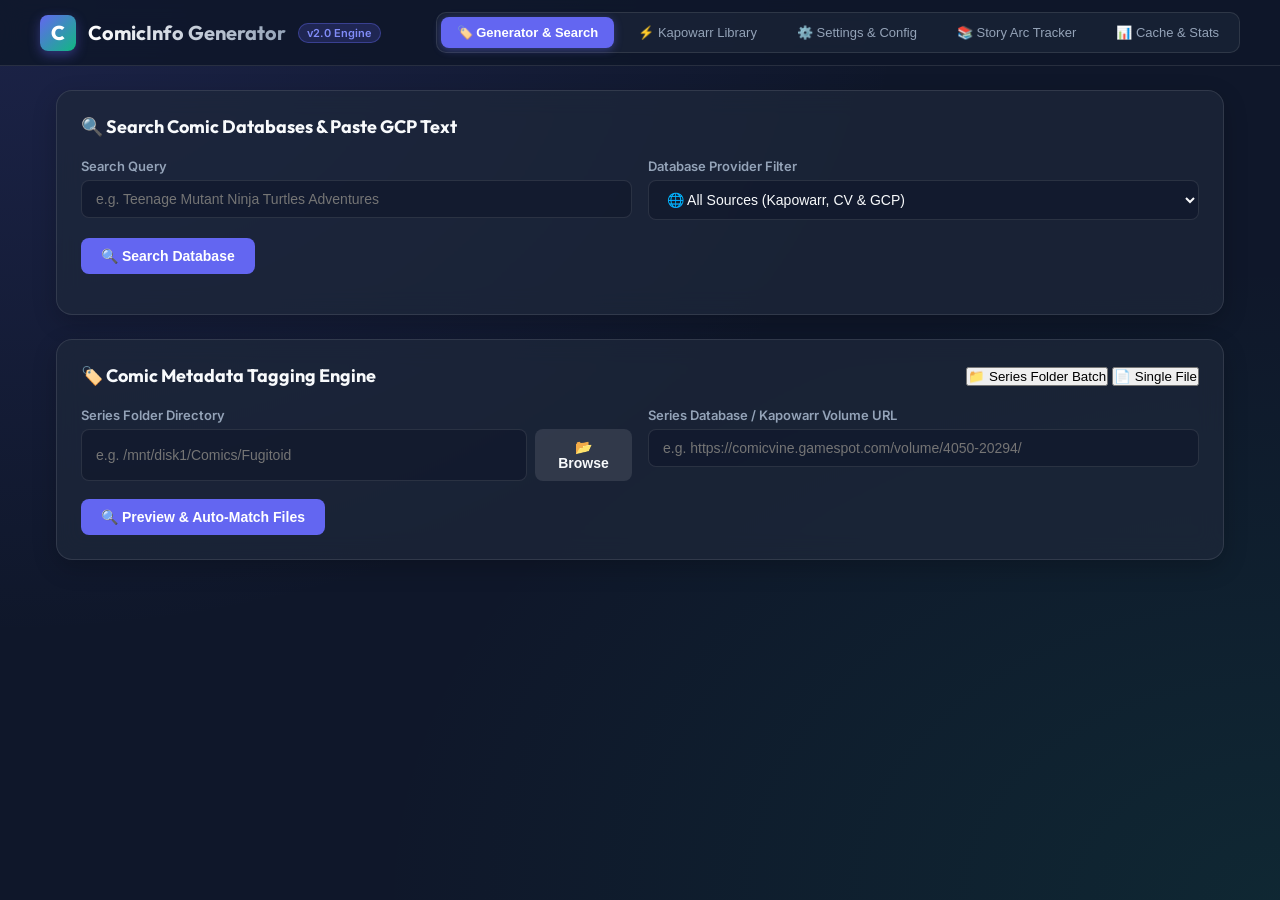
==== static/index.html @ ab5ee611 "Combine Series Folder Batch Tagging and Single File Tagging into a single unified card with sub-tab " ====
<!DOCTYPE html>
<html lang="en">
<head>
  <meta charset="UTF-8">
  <meta name="viewport" content="width=device-width, initial-scale=1.0">
  <title>ComicInfo Generator v2.0 - Automated Metadata Engine</title>
  <link rel="preconnect" href="https://fonts.googleapis.com">
  <link rel="preconnect" href="https://fonts.gstatic.com" crossorigin>
  <link href="https://fonts.googleapis.com/css2?family=Inter:wght@300;400;500;600;700&family=Outfit:wght@400;600;700;800&display=swap" rel="stylesheet">
  <style>
    :root {
      --bg-dark: #0f172a;
      --bg-card: rgba(30, 41, 59, 0.7);
      --bg-card-hover: rgba(51, 65, 85, 0.8);
      --border-card: rgba(255, 255, 255, 0.1);
      --primary: #6366f1;
      --primary-hover: #4f46e5;
      --accent: #10b981;
      --accent-gcp: #f59e0b;
      --text-main: #f8fafc;
      --text-muted: #94a3b8;
      --danger: #ef4444;
    }

    * { box-sizing: border-box; margin: 0; padding: 0; }
    body {
      font-family: 'Inter', sans-serif;
      background-color: var(--bg-dark);
      background-image: 
        radial-gradient(at 0% 0%, rgba(99, 102, 241, 0.15) 0px, transparent 50%),
        radial-gradient(at 100% 100%, rgba(16, 185, 129, 0.1) 0px, transparent 50%);
      color: var(--text-main);
      min-height: 100vh;
      padding-bottom: 50px;
    }

    /* Navbar Header */
    header {
      background: rgba(15, 23, 42, 0.85);
      backdrop-filter: blur(12px);
      border-bottom: 1px solid var(--border-card);
      position: sticky;
      top: 0;
      z-index: 100;
      padding: 12px 24px;
    }

    .nav-container {
      max-width: 1200px;
      margin: 0 auto;
      display: flex;
      align-items: center;
      justify-content: space-between;
    }

    .brand {
      display: flex;
      align-items: center;
      gap: 12px;
    }
    .brand-logo {
      width: 36px;
      height: 36px;
      background: linear-gradient(135deg, var(--primary), var(--accent));
      border-radius: 8px;
      display: flex;
      align-items: center;
      justify-content: center;
      font-family: 'Outfit', sans-serif;
      font-weight: 800;
      font-size: 20px;
      color: #fff;
      box-shadow: 0 4px 12px rgba(99, 102, 241, 0.4);
    }
    .brand-title {
      font-family: 'Outfit', sans-serif;
      font-weight: 700;
      font-size: 20px;
      background: linear-gradient(90deg, #fff, #94a3b8);
      -webkit-background-clip: text;
      -webkit-text-fill-color: transparent;
    }
    .brand-badge {
      background: rgba(99, 102, 241, 0.2);
      border: 1px solid rgba(99, 102, 241, 0.4);
      color: #818cf8;
      font-size: 11px;
      padding: 2px 8px;
      border-radius: 12px;
      font-weight: 600;
    }

    /* Navigation Tabs */
    .nav-tabs {
      display: flex;
      gap: 8px;
      background: rgba(30, 41, 59, 0.6);
      padding: 4px;
      border-radius: 10px;
      border: 1px solid var(--border-card);
    }

    .tab-btn {
      background: transparent;
      border: none;
      color: var(--text-muted);
      padding: 8px 16px;
      border-radius: 8px;
      font-weight: 500;
      font-size: 13px;
      cursor: pointer;
      transition: all 0.2s ease;
      display: flex;
      align-items: center;
      gap: 6px;
    }

    .tab-btn:hover {
      color: var(--text-main);
      background: rgba(255, 255, 255, 0.05);
    }

    .tab-btn.active {
      background: var(--primary);
      color: #fff;
      font-weight: 600;
      box-shadow: 0 2px 8px rgba(99, 102, 241, 0.4);
    }

    /* App Container */
    .main-container {
      max-width: 1200px;
      margin: 24px auto;
      padding: 0 16px;
    }

    .tab-content {
      display: none;
    }
    .tab-content.active {
      display: block;
      animation: fadeIn 0.3s ease;
    }

    @keyframes fadeIn {
      from { opacity: 0; transform: translateY(6px); }
      to { opacity: 1; transform: translateY(0); }
    }

    /* Glassmorphic Cards */
    .card {
      background: var(--bg-card);
      backdrop-filter: blur(12px);
      border: 1px solid var(--border-card);
      border-radius: 16px;
      padding: 24px;
      margin-bottom: 24px;
      box-shadow: 0 8px 24px rgba(0, 0, 0, 0.2);
    }

    .card-header {
      display: flex;
      align-items: center;
      justify-content: space-between;
      margin-bottom: 20px;
    }
    .card-title {
      font-family: 'Outfit', sans-serif;
      font-size: 18px;
      font-weight: 700;
      color: var(--text-main);
      display: flex;
      align-items: center;
      gap: 8px;
    }

    /* Form Controls */
    .form-group {
      margin-bottom: 18px;
    }
    .form-label {
      display: block;
      font-size: 13px;
      font-weight: 600;
      color: var(--text-muted);
      margin-bottom: 6px;
    }
    .form-control {
      width: 100%;
      padding: 10px 14px;
      background: rgba(15, 23, 42, 0.6);
      border: 1px solid var(--border-card);
      border-radius: 8px;
      color: var(--text-main);
      font-size: 14px;
      outline: none;
      transition: border 0.2s;
    }
    .form-control:focus {
      border-color: var(--primary);
    }
    textarea.form-control {
      resize: vertical;
      min-height: 100px;
    }

    .form-row {
      display: grid;
      grid-template-columns: 1fr 1fr;
      gap: 16px;
    }

    .checkbox-label {
      display: flex;
      align-items: center;
      gap: 8px;
      cursor: pointer;
      font-size: 14px;
      color: var(--text-main);
    }

    /* Buttons */
    .btn {
      padding: 10px 20px;
      border-radius: 8px;
      font-weight: 600;
      font-size: 14px;
      cursor: pointer;
      border: none;
      transition: all 0.2s ease;
      display: inline-flex;
      align-items: center;
      justify-content: center;
      gap: 8px;
    }
    .btn-primary {
      background: var(--primary);
      color: #fff;
    }
    .btn-primary:hover {
      background: var(--primary-hover);
      box-shadow: 0 4px 12px rgba(99, 102, 241, 0.4);
    }
    .btn-success {
      background: var(--accent);
      color: #fff;
    }
    .btn-success:hover {
      background: #059669;
    }
    .btn-danger {
      background: var(--danger);
      color: #fff;
    }
    .btn-secondary {
      background: rgba(255, 255, 255, 0.1);
      color: var(--text-main);
    }
    .btn-secondary:hover {
      background: rgba(255, 255, 255, 0.15);
    }

    /* Badges */
    .badge {
      display: inline-flex;
      align-items: center;
      gap: 4px;
      padding: 4px 10px;
      border-radius: 12px;
      font-size: 12px;
      font-weight: 600;
    }
    .badge-online { background: rgba(16, 185, 129, 0.2); border: 1px solid rgba(16, 185, 129, 0.4); color: #34d399; }
    .badge-offline { background: rgba(239, 68, 68, 0.2); border: 1px solid rgba(239, 68, 68, 0.4); color: #f87171; }
    .badge-cv { background: rgba(99, 102, 241, 0.2); border: 1px solid rgba(99, 102, 241, 0.4); color: #818cf8; }
    .badge-gcp { background: rgba(245, 158, 11, 0.2); border: 1px solid rgba(245, 158, 11, 0.4); color: #fbbf24; }
    .badge-kapowarr { background: rgba(168, 85, 247, 0.2); border: 1px solid rgba(168, 85, 247, 0.4); color: #c084fc; }


    /* Stat Cards Grid */
    .stats-grid {
      display: grid;
      grid-template-columns: repeat(auto-fit, minmax(220px, 1fr));
      gap: 16px;
      margin-bottom: 24px;
    }
    .stat-card {
      background: rgba(30, 41, 59, 0.6);
      border: 1px solid var(--border-card);
      border-radius: 12px;
      padding: 16px 20px;
    }
    .stat-val {
      font-family: 'Outfit', sans-serif;
      font-size: 28px;
      font-weight: 800;
      color: var(--primary);
      margin-top: 4px;
    }
    .stat-label {
      font-size: 12px;
      color: var(--text-muted);
      font-weight: 600;
      text-transform: uppercase;
    }

    /* Logs Container */
    .log-box {
      background: #090d16;
      border: 1px solid var(--border-card);
      border-radius: 10px;
      padding: 14px;
      font-family: monospace;
      font-size: 13px;
      color: #34d399;
      height: 200px;
      overflow-y: auto;
      margin-top: 12px;
    }

    /* Search Results Grid */
    .search-results-grid {
      display: grid;
      grid-template-columns: repeat(auto-fill, minmax(280px, 1fr));
      gap: 16px;
      margin-top: 16px;
    }
    .search-item {
      background: rgba(15, 23, 42, 0.7);
      border: 1px solid var(--border-card);
      border-radius: 12px;
      padding: 14px;
      cursor: pointer;
      transition: all 0.2s;
    }
    .search-item:hover {
      border-color: var(--primary);
      transform: translateY(-2px);
    }

    /* Dropzone */
    .dropzone {
      border: 2px dashed rgba(99, 102, 241, 0.4);
      border-radius: 12px;
      padding: 30px;
      text-align: center;
      background: rgba(99, 102, 241, 0.05);
      cursor: pointer;
      transition: background 0.2s;
    }
    .dropzone:hover {
      background: rgba(99, 102, 241, 0.1);
    }

    /* Modals & Centering */
    .modal-overlay {
      position: fixed;
      top: 0; left: 0; right: 0; bottom: 0;
      background: rgba(15, 23, 42, 0.85);
      backdrop-filter: blur(12px);
      z-index: 2000;
      display: flex;
      justify-content: center;
      align-items: center;
      padding: 24px;
      overflow-y: auto;
    }
    .modal-card {
      background: var(--bg-card);
      backdrop-filter: blur(16px);
      border: 1px solid var(--border-card);
      border-radius: 16px;
      padding: 24px;
      box-shadow: 0 20px 60px rgba(0, 0, 0, 0.7);
      margin: auto;
      max-height: 88vh;
      overflow-y: auto;
    }
  </style>
</head>
<body>

  <!-- Top Header Navigation -->
  <header>
    <div class="nav-container">
      <div class="brand">
        <div class="brand-logo">C</div>
        <div class="brand-title">ComicInfo Generator</div>
        <div class="brand-badge">v2.0 Engine</div>
      </div>

      <nav class="nav-tabs">
        <button class="tab-btn active" data-tab="generator" onclick="switchTab('generator')">🏷️ Generator & Search</button>
        <button class="tab-btn" data-tab="kapowarr" onclick="switchTab('kapowarr')">⚡ Kapowarr Library</button>
        <button class="tab-btn" data-tab="settings" onclick="switchTab('settings')">⚙️ Settings & Config</button>
        <button class="tab-btn" data-tab="storyarc" onclick="switchTab('storyarc')">📚 Story Arc Tracker</button>
        <button class="tab-btn" data-tab="stats" onclick="switchTab('stats')">📊 Cache & Stats</button>
      </nav>
    </div>
  </header>

  <main class="main-container">

    <!-- TAB 1: GENERATOR & SEARCH -->
    <div id="tab-generator" class="tab-content active">
      <div class="card">
        <div class="card-header">
          <div class="card-title">🔍 Search Comic Databases & Paste GCP Text</div>
        </div>
        <div class="form-row">
          <div class="form-group" style="flex: 2;">
            <label class="form-label">Search Query</label>
            <input type="text" id="search-query-input" class="form-control" placeholder="e.g. Teenage Mutant Ninja Turtles Adventures">
          </div>
          <div class="form-group">
            <label class="form-label">Database Provider Filter</label>
            <select id="search-type-select" class="form-control">
              <option value="all">🌐 All Sources (Kapowarr, CV & GCP)</option>
              <option value="kapowarr">⚡ Kapowarr Library</option>
              <option value="scrapers">🔍 Web Scrapers (CV & GCP)</option>
              <option value="cv_volume">Comic Vine Series (CV)</option>
              <option value="cv_issue">Comic Vine Issue (CV)</option>
              <option value="gcp_volume">Grand Comics Series (GCP)</option>
              <option value="gcp_issue">Grand Comics Issue (GCP)</option>
            </select>
          </div>
        </div>
        <button class="btn btn-primary" onclick="performSearch()">🔍 Search Database</button>

        <div id="search-results-area" class="search-results-grid"></div>
      </div>

      <!-- Unified Card: Comic Metadata Tagging Engine -->
      <div id="tagging-engine-card" class="card">
        <div class="card-header" style="flex-wrap: wrap; gap: 12px;">
          <div class="card-title">🏷️ Comic Metadata Tagging Engine</div>
          <div class="sub-tab-toggle">
            <button id="btn-subtab-batch" class="sub-tab-btn active" onclick="switchTaggingMode('batch')">📁 Series Folder Batch</button>
            <button id="btn-subtab-single" class="sub-tab-btn" onclick="switchTaggingMode('single')">📄 Single File</button>
          </div>
        </div>

        <!-- Mode 1: Batch Series Folder Tagging -->
        <div id="mode-batch" class="tagging-mode-content">
          <div class="form-row">
            <div class="form-group" style="flex: 2;">
              <label class="form-label">Series Folder Directory</label>
              <div style="display: flex; gap: 8px;">
                <input type="text" id="batch-folder-path-input" class="form-control" placeholder="e.g. /mnt/disk1/Comics/Fugitoid">
                <button class="btn btn-secondary" onclick="browseBatchFolder()">📂 Browse</button>
              </div>
            </div>
            <div class="form-group" style="flex: 2;">
              <label class="form-label">Series Database / Kapowarr Volume URL</label>
              <input type="text" id="batch-volume-url-input" class="form-control" placeholder="e.g. https://comicvine.gamespot.com/volume/4050-20294/">
            </div>
          </div>

          <div style="display: flex; gap: 12px;">
            <button class="btn btn-primary" onclick="previewBatchFolder()">🔍 Preview & Auto-Match Files</button>
            <button class="btn btn-success" id="btn-run-batch-embed" onclick="runBatchEmbed()" style="display: none;">⚡ Embed ComicInfo.xml to All Files</button>
          </div>

          <div id="batch-results-area" style="margin-top: 18px; display: none;"></div>
        </div>

        <!-- Mode 2: Single File Tagging -->
        <div id="mode-single" class="tagging-mode-content" style="display: none;">
          <div class="form-group">
            <label class="form-label">Select Comic File (.cbz or .cbr)</label>
            <div class="dropzone" id="file-dropzone" onclick="triggerFilePicker()">
              📁 Click to Select File or Drag & Drop .cbz / .cbr here
              <div id="selected-file-label" style="margin-top: 8px; font-weight: 600; color: var(--primary);"></div>
            </div>
          </div>

          <div class="form-group">
            <label class="form-label">Comic Database URL or Copied GCP Page Text</label>
            <textarea id="url-text-input" class="form-control" placeholder="Paste ComicVine URL, GCP URL (https://www.comics.org/issue/720274/), or copied GCP issue page text..."></textarea>
          </div>

          <div style="display: flex; gap: 12px;">
            <button class="btn btn-secondary" onclick="previewMetadata()">👁️ Preview Metadata</button>
            <button class="btn btn-success" onclick="embedMetadata()">⚡ Embed to Comic File</button>
          </div>
        </div>
      </div>

      <!-- Preview Output Card -->
      <div id="preview-card" class="card" style="display: none;">
        <div class="card-header">
          <div class="card-title">✨ Extracted Metadata Preview</div>
          <div id="preview-provider-badge"></div>
        </div>
        <div id="preview-body"></div>
      </div>
    </div>

    <!-- TAB: KAPOWARR LIBRARY STATUS -->
    <div id="tab-kapowarr" class="tab-content">
      <div class="card">
        <div class="card-header" style="flex-wrap: wrap; gap: 12px;">
          <div class="card-title">⚡ Kapowarr Library Status & ComicInfo.xml Inspector</div>
          <div style="display: flex; gap: 10px; align-items: center; flex-wrap: wrap;">
            <select id="kapowarr-filter-select" class="form-control" style="width: auto; padding: 6px 12px; font-size: 13px;" onchange="filterKapowarrLibrary()">
              <option value="all">📁 All Series</option>
              <option value="missing">⚠️ Missing Tags</option>
              <option value="tagged">✅ 100% Tagged</option>
              <option value="mixed">🔀 Mixed (Partial)</option>
            </select>
            <select id="kapowarr-sort-select" class="form-control" style="width: auto; padding: 6px 12px; font-size: 13px;" onchange="filterKapowarrLibrary()">
              <option value="id">Sort: ID</option>
              <option value="name">Sort: Title (A-Z)</option>
              <option value="missing_desc">Sort: Most Missing Tags</option>
            </select>
            <div id="kapowarr-server-badge" class="badge badge-offline">Kapowarr Offline</div>
            <button class="btn btn-secondary" onclick="loadKapowarrLibrary()">🔄 Refresh Library</button>
          </div>
        </div>

        <div style="margin-bottom: 18px; font-size: 14px; color: var(--text-muted);">
          Scans all monitored comic series on your Kapowarr server and verifies whether valid <code style="color: var(--primary);">ComicInfo.xml</code> files exist inside comic archives on disk.
        </div>

        <div id="kapowarr-library-area">
          <div style="color: var(--text-muted); font-size: 14px;">Loading Kapowarr library series...</div>
        </div>
      </div>
    </div>

    <!-- TAB 2: SETTINGS & CONFIG -->
    <div id="tab-settings" class="tab-content">
      <div class="card">
        <div class="card-header">
          <div class="card-title">⚙️ Global Application Configuration (~/.comicinfo/config.yaml)</div>
          <button class="btn btn-secondary" onclick="testProviderConnections()">🔌 Test Connections</button>
        </div>

        <div id="connection-status-bar" style="margin-bottom: 20px; display: flex; gap: 12px;"></div>

        <form id="config-form" onsubmit="saveConfiguration(event)">
          <h3 style="font-size: 15px; color: var(--primary); margin-bottom: 12px;">Kapowarr Preferred Provider</h3>
          <div class="form-row">
            <div class="form-group">
              <label class="form-label">Kapowarr Server URL</label>
              <input type="text" id="cfg-kapowarr-url" class="form-control" placeholder="http://192.168.12.156:5656">
            </div>
            <div class="form-group">
              <label class="form-label">Kapowarr API Key</label>
              <input type="password" id="cfg-kapowarr-key" class="form-control" placeholder="e2e903b3774c1878...">
            </div>
          </div>

          <h3 style="font-size: 15px; color: var(--primary); margin-top: 12px; margin-bottom: 12px;">ComicVine Fallback Provider</h3>
          <div class="form-group">
            <label class="form-label">ComicVine API Key</label>
            <input type="password" id="cfg-comicvine-key" class="form-control" placeholder="API Key for direct API searches">
          </div>

          <h3 style="font-size: 15px; color: var(--primary); margin-top: 12px; margin-bottom: 12px;">Automation & Output Options</h3>
          <div class="form-group" style="max-width: 300px;">
            <label class="form-label">Parallel Worker Threads</label>
            <input type="number" id="cfg-workers" class="form-control" min="1" max="16" value="4">
          </div>

          <div class="form-group">
            <label class="checkbox-label">
              <input type="checkbox" id="cfg-prefer-kapowarr"> Prefer Kapowarr library entries over local folder scanner (Default OFF)
            </label>
          </div>
          <div class="form-group">
            <label class="checkbox-label">
              <input type="checkbox" id="cfg-overwrite"> Overwrite existing valid ComicInfo.xml files in archives
            </label>
          </div>
          <div class="form-group">
            <label class="checkbox-label">
              <input type="checkbox" id="cfg-delete-cbr" checked> Automatically delete original .cbr after converting to .cbz
            </label>
          </div>

          <button type="submit" class="btn btn-primary" style="margin-top: 12px;">💾 Save Configuration</button>
        </form>
      </div>
    </div>

    <!-- TAB 4: CACHE & STATS -->
    <div id="tab-stats" class="tab-content">
      <div class="card">
        <div class="card-header">
          <div class="card-title">📊 SQLite Database & Cache Statistics</div>
          <button class="btn btn-secondary" onclick="loadCacheStats()">🔄 Refresh Stats</button>
        </div>

        <div class="stats-grid">
          <div class="stat-card">
            <div class="stat-label">Processed Files Tracked</div>
            <div class="stat-val" id="stat-files-tracked">0</div>
          </div>
          <div class="stat-card">
            <div class="stat-label">Issues Cached</div>
            <div class="stat-val" id="stat-issues-cached">0</div>
          </div>
          <div class="stat-card">
            <div class="stat-label">Series Cached</div>
            <div class="stat-val" id="stat-series-cached">0</div>
          </div>
          <div class="stat-card">
            <div class="stat-label">Searches Cached</div>
            <div class="stat-val" id="stat-searches-cached">0</div>
          </div>
        </div>

        <div class="form-group">
          <label class="form-label">Database File Location</label>
          <div id="stat-db-path" style="font-family: monospace; font-size: 13px; color: var(--accent);">~/.comicinfo/cache.db</div>
        </div>

        <button class="btn btn-danger" onclick="clearCacheDatabase()">🗑️ Clear SQLite Cache</button>
      </div>
    </div>

    <!-- TAB 6: STORY ARC TRACKER -->
    <div id="tab-storyarc" class="tab-content">
      <div class="card">
        <div class="card-header">
          <div class="card-title">📚 ComicVine Story Arc Reading Order & Kapowarr Tracker</div>
        </div>

        <div class="form-row">
          <div class="form-group" style="flex: 2;">
            <label class="form-label">Search ComicVine Story Arcs</label>
            <div style="display: flex; gap: 8px;">
              <input type="text" id="arc-search-query" class="form-control" placeholder="e.g. Marvel Zombies, Civil War, Infinity Gauntlet, Secret Wars" onkeydown="if(event.key==='Enter') searchStoryArcs()">
              <button type="button" class="btn btn-primary" onclick="searchStoryArcs()">🔍 Search Arcs</button>
            </div>
          </div>
          <div class="form-group" style="flex: 2;">
            <label class="form-label">Or Paste Direct ComicVine Story Arc URL</label>
            <div style="display: flex; gap: 8px;">
              <input type="text" id="arc-url-input" class="form-control" placeholder="https://comicvine.gamespot.com/civil-war/4045-40615/">
              <button type="button" class="btn btn-secondary" onclick="loadStoryArcFromUrlInput()">📖 Load Arc</button>
            </div>
          </div>
        </div>

        <div style="margin-top: 14px; padding: 14px; background: rgba(30, 41, 59, 0.6); border: 1px solid var(--border-card); border-radius: 12px;">
          <div style="display: flex; justify-content: space-between; align-items: center; flex-wrap: wrap; gap: 12px;">
            <div>
              <div style="font-weight: 700; font-size: 14px; color: var(--accent);">🔥 Preserved Crossover Reading Order Presets</div>
              <div style="font-size: 12px; color: var(--text-muted); margin-top: 2px;">Includes all tie-ins & crossover series (Ultimate Fantastic Four, Black Panther, Marvel Apes, Dead Days, etc.)</div>
            </div>
            <div style="display: flex; gap: 8px;">
              <button type="button" class="btn btn-primary" style="background: linear-gradient(135deg, #ec4899, #8b5cf6);" onclick="loadPresetStoryArc('marvel_zombies')">
                🧟 Load Marvel Zombies Full Saga (71 Issues)
              </button>
              <button type="button" class="btn btn-secondary" onclick="toggleCustomListDrawer()">
                📝 Custom Crossover List
              </button>
            </div>
          </div>

          <div id="custom-list-drawer" style="display: none; margin-top: 12px;">
            <div id="modify-mode-banner" style="display: none; background: linear-gradient(135deg, rgba(16,185,129,0.15), rgba(5,150,105,0.1)); border: 1px solid #10b981; border-radius: 8px; padding: 10px 14px; margin-bottom: 12px; font-size: 13px; color: #34d399;">
              ✏️ <strong>Modify Mode</strong> — This is the reading order from the loaded arc. Edit freely: reorder lines, remove collected/duplicate issues, add tie-ins. One entry per line.
            </div>
            <div style="display: flex; gap: 12px; align-items: flex-end; margin-bottom: 10px; flex-wrap: wrap;">
              <div style="flex: 1; min-width: 200px;">
                <label class="form-label" style="margin-bottom: 4px;">Arc / Saga Name</label>
                <input type="text" id="custom-arc-name-input" class="form-control" style="height: 38px;" placeholder="e.g. Marvel Zombies Full Saga, Civil War Reading Order..." value="">
              </div>
              <div style="flex-shrink: 0;">
                <button type="button" class="btn btn-secondary" style="height: 38px; font-size: 13px;" onclick="clearCustomListDrawer()">
                  🗑️ Clear
                </button>
              </div>
            </div>
            <label class="form-label">Reading Order List (Auto-expands ranges like <em>Ultimate Fantastic Four #21-23</em>, <em>Black Panther #28-30</em>). One series + issue per line.</label>
            <textarea id="custom-list-textarea" class="form-control" rows="10" placeholder="Marvel Zombies: Dead Days #1&#10;Marvel Zombies vs. Army of Darkness #1-5&#10;Marvel Zombies: Evil Evolution #1&#10;Marvel Apes #1-4&#10;Ultimate Fantastic Four #21-23&#10;Marvel Zombies #1-5&#10;Ultimate Fantastic Four #30-32&#10;Black Panther #28-30&#10;Marvel Zombies 2 #1-5&#10;Marvel Zombies Return #1-5&#10;Marvel Zombies 3 #1-4&#10;Marvel Zombies 4 #1-4&#10;Deadpool: Merc with a Mouth #1-13&#10;Marvel Zombies 5 #1-5&#10;Marvel Zombies Supreme #1-5&#10;Marvel Zombies Destroy #1-5"></textarea>
            <div style="margin-top: 8px; display: flex; justify-content: flex-end; gap: 8px;">
              <button type="button" class="btn btn-secondary" onclick="toggleCustomListDrawer()" style="font-size: 13px;">
                ✖ Close
              </button>
              <button type="button" class="btn btn-primary" onclick="parseAndLoadCustomCrossoverList()">
                ⚡ Expand &amp; Track Reading Order
              </button>
            </div>
          </div>
        </div>

        <div id="story-arc-search-results" style="margin-top: 16px; display: none;"></div>
      </div>

      <!-- STORY ARC READING ORDER DETAIL CARD -->
      <div id="story-arc-detail-card" class="card" style="margin-top: 20px; display: none;">
        <div id="story-arc-header-banner"></div>
        <div id="story-arc-issues-table-area" style="margin-top: 16px;"></div>
      </div>
    </div>

  </main>

  <script>
    let selectedFilePath = "";

    function switchTab(tabId) {
      document.querySelectorAll('.tab-content').forEach(c => c.classList.remove('active'));
      document.querySelectorAll('.tab-btn').forEach(b => b.classList.remove('active'));

      const targetContent = document.getElementById('tab-' + tabId);
      if (targetContent) {
        targetContent.classList.add('active');
      }

      const targetBtn = document.querySelector(`.tab-btn[data-tab="${tabId}"]`);
      if (targetBtn) {
        targetBtn.classList.add('active');
      }

      try {
        if (tabId === 'settings') loadConfiguration();
        else if (tabId === 'stats') loadCacheStats();
        else if (tabId === 'kapowarr') loadKapowarrLibrary();
      } catch (e) {
        console.error("Tab handler error:", e);
      }
    }

    // --- Kapowarr Library Status & Filtering ---
    let kapowarrLibraryItems = [];

    async function loadKapowarrLibrary() {
      const area = document.getElementById('kapowarr-library-area');
      const serverBadge = document.getElementById('kapowarr-server-badge');
      area.innerHTML = "<div style='color: var(--text-muted); font-size: 14px;'>Connecting to Kapowarr server and scanning library folders...</div>";

      try {
        const res = await fetch('/api/kapowarr/library');
        const data = await res.json();

        if (data.online) {
          serverBadge.className = 'badge badge-online';
          serverBadge.innerText = 'Kapowarr Online';
        } else {
          serverBadge.className = 'badge badge-offline';
          serverBadge.innerText = 'Kapowarr Offline';
        }

        kapowarrLibraryItems = data.items || [];
        filterKapowarrLibrary();
      } catch (e) {
        area.innerHTML = `<div style="color: var(--danger);">Failed to load Kapowarr library: ${e}</div>`;
      }
    }

    function filterKapowarrLibrary() {
      const area = document.getElementById('kapowarr-library-area');
      const filterVal = document.getElementById('kapowarr-filter-select') ? document.getElementById('kapowarr-filter-select').value : 'all';
      const sortVal = document.getElementById('kapowarr-sort-select') ? document.getElementById('kapowarr-sort-select').value : 'id';
      const items = kapowarrLibraryItems || [];

      let filtered = items.filter(item => {
        if (filterVal === 'missing') return item.missing_count > 0;
        if (filterVal === 'tagged') return item.is_complete;
        if (filterVal === 'mixed') return item.tagged_count > 0 && item.missing_count > 0;
        return true; // 'all'
      });

      if (sortVal === 'name') {
        filtered.sort((a, b) => a.title.localeCompare(b.title));
      } else if (sortVal === 'missing_desc') {
        filtered.sort((a, b) => b.missing_count - a.missing_count);
      } else {
        filtered.sort((a, b) => parseInt(a.id || 0) - parseInt(b.id || 0));
      }

      if (filtered.length > 0) {
        area.innerHTML = `
          <div style="display: grid; grid-template-columns: repeat(auto-fill, minmax(340px, 1fr)); gap: 16px;">
            ${filtered.map(item => `
              <div class="stat-card" style="border-left: 4px solid ${item.is_complete ? 'var(--accent)' : (item.missing_count > 0 ? 'var(--danger)' : 'var(--accent-gcp)')};">
                <div style="display: flex; justify-content: space-between; align-items: flex-start; margin-bottom: 8px;">
                  <div>
                    <div style="font-weight: 700; font-size: 16px; color: #fff;">${item.title} ${item.year ? '(' + item.year + ')' : ''}</div>
                    <div style="font-size: 12px; color: var(--text-muted); margin-top: 2px;">Kapowarr Vol ID: #${item.id} ${item.cv_id ? '• CV: ' + item.cv_id : ''}</div>
                  </div>
                  <span class="badge ${item.is_complete ? 'badge-online' : (item.has_missing ? 'badge-offline' : 'badge-gcp')}">
                    ${item.is_complete ? '✅ 100% Tagged' : (item.has_missing ? '⚠️ Missing Tags' : 'Unscanned')}
                  </span>
                </div>

                <div style="font-size: 13px; color: var(--text-muted); margin-top: 8px;">
                  📁 Path: <code style="color: var(--text-main); font-size: 12px;">${item.folder_path || 'Folder not configured in Kapowarr'}</code>
                </div>

                <div style="display: flex; justify-content: space-between; align-items: center; margin-top: 12px; font-size: 13px;">
                  <div>
                    <strong style="color: var(--text-main);">${item.tagged_count}</strong> tagged / 
                    <strong style="color: ${item.missing_count > 0 ? 'var(--danger)' : 'var(--text-muted)'};">${item.missing_count} missing</strong>
                  </div>
                  <div style="display: flex; gap: 6px;">
                    <button class="btn btn-secondary" style="padding: 4px 10px; font-size: 12px;" onclick="viewKapowarrSeries('${item.id}', '${item.folder_path ? item.folder_path.replace(/\\/g, '\\\\').replace(/'/g, "\\'") : ''}', '${item.cv_url || item.url || ''}')">
                      📖 View Series
                    </button>
                    <button class="btn btn-primary" style="padding: 4px 10px; font-size: 12px;" onclick="useVolumeForBatch('${item.cv_url || item.url}', '${item.folder_path ? item.folder_path.replace(/\\/g, '\\\\').replace(/'/g, "\\'") : ''}')">
                      ⚡ Batch Tag Series
                    </button>
                  </div>
                </div>
              </div>
            `).join('')}
          </div>
        `;
      } else {
        area.innerHTML = `
          <div style="padding: 20px; text-align: center; background: rgba(30, 41, 59, 0.4); border-radius: 12px; color: var(--text-muted);">
            No series matching filter '${filterVal}'.
          </div>
        `;
      }
    }

    function switchTaggingMode(mode) {
      const batchMode = document.getElementById('mode-batch');
      const singleMode = document.getElementById('mode-single');
      const btnBatch = document.getElementById('btn-subtab-batch');
      const btnSingle = document.getElementById('btn-subtab-single');

      if (mode === 'single') {
        if (batchMode) batchMode.style.display = 'none';
        if (singleMode) singleMode.style.display = 'block';
        if (btnBatch) btnBatch.classList.remove('active');
        if (btnSingle) btnSingle.classList.add('active');
      } else {
        if (batchMode) batchMode.style.display = 'block';
        if (singleMode) singleMode.style.display = 'none';
        if (btnBatch) btnBatch.classList.add('active');
        if (btnSingle) btnSingle.classList.remove('active');
      }
    }

    function useVolumeForBatch(url, folderPath) {
      if (folderPath) {
        document.getElementById('batch-folder-path-input').value = folderPath;
      }
      if (url) {
        document.getElementById('batch-volume-url-input').value = url;
        document.getElementById('url-text-input').value = url;
      }

      // Switch to generator tab and batch tagging mode
      switchTab('generator');
      switchTaggingMode('batch');

      setTimeout(() => {
        const targetCard = document.getElementById('tagging-engine-card') || document.getElementById('batch-folder-card');
        if (targetCard) {
          targetCard.scrollIntoView({ behavior: 'smooth' });
        }
        if (folderPath && url) {
          previewBatchFolder();
        }
      }, 100);
    }

    // --- Batch Folder Actions ---
    let currentBatchItems = [];
    let batchMetadataCache = {};
    let allDetailsExpanded = false;

    async function previewBatchFolder() {
      const folderPath = document.getElementById('batch-folder-path-input').value.trim();
      const volumeUrl = document.getElementById('batch-volume-url-input').value.trim();
      const area = document.getElementById('batch-results-area');
      const embedBtn = document.getElementById('btn-run-batch-embed');

      if (!folderPath || !volumeUrl) {
        return alert("Please provide both the Series Folder Directory and the Volume URL.");
      }

      area.style.display = 'block';
      area.innerHTML = "<div style='color: var(--text-muted); font-size: 14px;'>Scraping volume issue list & scanning local folder...</div>";
      embedBtn.style.display = 'none';

      try {
        const res = await fetch('/api/batch-preview', {
          method: 'POST',
          headers: {'Content-Type': 'application/json'},
          body: JSON.stringify({ url: volumeUrl, folder_path: folderPath })
        });
        const data = await res.json();

        if (data.error) {
          area.innerHTML = `<div style='color: var(--danger); font-size: 14px;'>Error: ${data.error}</div>`;
          return;
        }

        currentBatchItems = data.items || [];
        batchMetadataCache = {};
        allDetailsExpanded = false;
        embedBtn.style.display = 'inline-block';

        renderBatchTable(data);
      } catch (e) {
        area.innerHTML = `<div style='color: var(--danger); font-size: 14px;'>Error: ${e}</div>`;
      }
    }

    let lastScrapedBatchData = null;

    function renderBatchTable(data) {
      lastScrapedBatchData = data;
      const area = document.getElementById('batch-results-area');
      area.innerHTML = `
        <div style="display: flex; justify-content: space-between; align-items: center; margin-bottom: 12px; flex-wrap: wrap; gap: 10px;">
          <div style="font-weight: 600; color: var(--accent); font-size: 14px;">
            Matched <span id="batch-matched-count">${data.matched_count} of ${data.total_files}</span> file(s) for series '${data.series_name}' [${data.provider || 'Database'}]
            ${data.total_series_issues ? `<span class="badge badge-gcp" style="margin-left: 8px;">Series Total: ${data.total_series_issues} Issues</span>` : ''}
          </div>
          <button class="btn btn-secondary" style="padding: 4px 12px; font-size: 12px;" onclick="toggleAllBatchDetails()">
            👁️ Toggle All Details
          </button>
        </div>
        <div style="max-height: 480px; overflow-y: auto; border: 1px solid var(--border-card); border-radius: 12px; padding: 8px; background: rgba(15, 23, 42, 0.4);">
          <table style="width: 100%; border-collapse: collapse; font-size: 13px;">
            <thead>
              <tr style="border-bottom: 1px solid var(--border-card); text-align: left; color: var(--text-muted);">
                <th style="padding: 8px;">File Name</th>
                <th style="padding: 8px;">Detected #</th>
                <th style="padding: 8px;">Matched Issue (Select / Override)</th>
                <th style="padding: 8px;">Match Status</th>
                <th style="padding: 8px; text-align: right;">Metadata Details</th>
              </tr>
            </thead>
            <tbody>
              ${currentBatchItems.map((item, idx) => `
                <tr style="border-bottom: 1px dashed rgba(255,255,255,0.08);">
                  <td style="padding: 8px; font-weight: 600; color: #fff;">${item.filename}</td>
                  <td style="padding: 8px;">#${item.issue_number}</td>
                  <td style="padding: 8px;">
                    <select id="batch-issue-select-${idx}" class="form-control" style="padding: 5px 10px; font-size: 13px; font-weight: 700; background: rgba(15, 23, 42, 0.95); border: 1px solid var(--accent); color: #38bdf8; border-radius: 8px; cursor: pointer;" onchange="onBatchIssueSelectChange(${idx})">
                      <option value="" style="color: var(--danger);">❌ Unmatched / Skip File</option>
                      ${(data.issues_list || []).map(iss => `
                        <option value="${iss.url}" ${item.matched_url === iss.url ? 'selected' : ''} style="color: #fff;">
                          #${iss.number} ${iss.label && !iss.label.startsWith('Issue #') ? '(' + iss.label + ')' : ''}
                        </option>
                      `).join('')}
                      <option value="CUSTOM" style="color: var(--accent-gcp);">✏️ Enter Custom Issue URL...</option>
                    </select>
                  </td>

                  <td style="padding: 8px;" id="batch-status-td-${idx}">
                    <span class="badge ${item.matched_url ? 'badge-online' : 'badge-offline'}">
                      ${item.matched_url ? 'READY TO EMBED' : 'UNMATCHED'}
                    </span>
                  </td>
                  <td style="padding: 8px; text-align: right;" id="batch-details-btn-td-${idx}">
                    ${item.matched_url ? `
                      <button class="btn btn-secondary" style="padding: 4px 10px; font-size: 12px;" onclick="toggleBatchItemDetails(${idx})">
                        👁️ More Details
                      </button>
                    ` : '<span style="color: var(--text-muted); font-size: 12px;">No match</span>'}
                  </td>
                </tr>
                <tr id="batch-details-row-${idx}" style="display: none; background: rgba(30, 41, 59, 0.5); border-bottom: 1px solid var(--border-card);">
                  <td colspan="5" style="padding: 12px;">
                    <div id="batch-details-body-${idx}" style="font-size: 13px; color: var(--text-muted);">
                      Loading issue metadata details...
                    </div>
                  </td>
                </tr>
              `).join('')}
            </tbody>
          </table>
        </div>
      `;
    }

    function onBatchIssueSelectChange(idx) {
      const select = document.getElementById(`batch-issue-select-${idx}`);
      if (!select) return;
      let val = select.value;
      if (val === 'CUSTOM') {
        const customUrl = prompt('Enter custom ComicVine or GCP issue URL:');
        if (customUrl && customUrl.trim().startsWith('http')) {
          val = customUrl.trim();
        } else {
          select.value = currentBatchItems[idx].matched_url || '';
          return;
        }
      }

      currentBatchItems[idx].matched_url = val;
      currentBatchItems[idx].matched_urls = val ? [val] : [];

      if (val) {
        delete batchMetadataCache[val];
      }

      // Update row status & matched count
      const badgeTd = document.getElementById(`batch-status-td-${idx}`);
      const detailsTd = document.getElementById(`batch-details-btn-td-${idx}`);
      const countSpan = document.getElementById('batch-matched-count');

      if (badgeTd) {
        badgeTd.innerHTML = `
          <span class="badge ${val ? 'badge-online' : 'badge-offline'}">
            ${val ? 'READY TO EMBED' : 'UNMATCHED'}
          </span>
        `;
      }

      if (detailsTd) {
        detailsTd.innerHTML = val ? `
          <button class="btn btn-secondary" style="padding: 4px 10px; font-size: 12px;" onclick="toggleBatchItemDetails(${idx})">
            👁️ More Details
          </button>
        ` : '<span style="color: var(--text-muted); font-size: 12px;">No match</span>';
      }

      const matchedCount = currentBatchItems.filter(i => i.matched_url).length;
      if (countSpan) {
        countSpan.textContent = `${matchedCount} of ${currentBatchItems.length}`;
      }
    }


    async function toggleBatchItemDetails(idx) {
      const row = document.getElementById(`batch-details-row-${idx}`);
      const body = document.getElementById(`batch-details-body-${idx}`);
      if (!row || !body) return;

      if (row.style.display !== 'none') {
        row.style.display = 'none';
        return;
      }

      row.style.display = 'table-row';

      const item = currentBatchItems[idx];
      if (!item || !item.matched_url) return;

      if (batchMetadataCache[item.matched_url]) {
        renderItemDetailsCard(batchMetadataCache[item.matched_url], body);
        return;
      }

      body.innerHTML = "<div style='color: var(--text-muted); font-size: 12px;'>⏳ Scraping metadata to be embedded into ComicInfo.xml...</div>";

      try {
        const res = await fetch('/api/scrape', {
          method: 'POST',
          headers: {'Content-Type': 'application/json'},
          body: JSON.stringify({ urls: item.matched_url })
        });
        const data = await res.json();
        if (data.comic) {
          batchMetadataCache[item.matched_url] = data.comic;
          renderItemDetailsCard(data.comic, body);
        } else {
          body.innerHTML = `<div style="color: var(--danger);">Failed to fetch details: ${data.error || 'Unknown error'}</div>`;
        }
      } catch (e) {
        body.innerHTML = `<div style="color: var(--danger);">Error: ${e}</div>`;
      }
    }

    function renderItemDetailsCard(c, container, filePath = "") {
      const creators = [];
      if (c.writers && c.writers.length) creators.push(`<strong>Writers:</strong> ${c.writers.join(', ')}`);
      if (c.pencillers && c.pencillers.length) creators.push(`<strong>Pencillers:</strong> ${c.pencillers.join(', ')}`);
      if (c.inkers && c.inkers.length) creators.push(`<strong>Inkers:</strong> ${c.inkers.join(', ')}`);
      if (c.colorists && c.colorists.length) creators.push(`<strong>Colorists:</strong> ${c.colorists.join(', ')}`);

      const tags = [];
      if (c.characters && c.characters.length) tags.push(`<strong>Characters:</strong> ${c.characters.slice(0, 8).join(', ')}${c.characters.length > 8 ? '...' : ''}`);
      if (c.teams && c.teams.length) tags.push(`<strong>Teams:</strong> ${c.teams.join(', ')}`);
      if (c.story_arcs && c.story_arcs.length) tags.push(`<strong>Story Arcs:</strong> ${c.story_arcs.join(', ')}`);

      container.innerHTML = `
        <div style="background: rgba(15, 23, 42, 0.6); border: 1px solid var(--border-card); border-radius: 8px; padding: 12px;">
          <div style="display: flex; justify-content: space-between; align-items: flex-start; margin-bottom: 8px;">
            <div style="display: grid; grid-template-columns: repeat(auto-fit, minmax(160px, 1fr)); gap: 10px; font-size: 13px; flex-grow: 1;">
              <div><span style="color: var(--text-muted);">Series:</span> <strong style="color: #fff;">${c.series || 'N/A'}</strong></div>
              <div><span style="color: var(--text-muted);">Issue:</span> <strong style="color: var(--primary);">#${c.number || 'N/A'}</strong></div>
              <div><span style="color: var(--text-muted);">Title:</span> <strong style="color: #fff;">${c.title || 'N/A'}</strong></div>
              <div><span style="color: var(--text-muted);">Publisher:</span> <strong style="color: #fff;">${c.publisher || 'N/A'}</strong></div>
              <div><span style="color: var(--text-muted);">Year/Date:</span> <strong style="color: #fff;">${c.year || 'N/A'}${c.month ? '-' + String(c.month).padStart(2,'0') : ''}</strong></div>
              ${c.web ? `<div><span style="color: var(--text-muted);">&lt;Web&gt; URL:</span> <a href="${c.web}" target="_blank" style="color: var(--accent); text-decoration: none;">Link</a></div>` : ''}
            </div>
            <button class="btn btn-secondary" style="padding: 4px 10px; font-size: 12px; margin-left: 10px;" onclick='openEditorModal(${JSON.stringify(c).replace(/'/g, "&#39;")}, "${filePath.replace(/\\/g, '\\\\').replace(/'/g, "\\'")}")'>
              ✏️ Edit Metadata
            </button>
          </div>
          ${c.summary ? `<div style="font-size: 12px; color: var(--text-muted); margin-bottom: 8px; line-height: 1.4;"><strong>Summary:</strong> ${c.summary}</div>` : ''}
          ${creators.length ? `<div style="font-size: 12px; color: var(--text-main); margin-bottom: 4px;">${creators.join(' | ')}</div>` : ''}
          ${tags.length ? `<div style="font-size: 12px; color: var(--accent);">${tags.join(' | ')}</div>` : ''}
        </div>
      `;
    }

    function toggleAllBatchDetails() {
      allDetailsExpanded = !allDetailsExpanded;
      currentBatchItems.forEach((item, idx) => {
        if (item.matched_url) {
          const row = document.getElementById(`batch-details-row-${idx}`);
          if (row) {
            if (allDetailsExpanded) {
              if (row.style.display === 'none') {
                toggleBatchItemDetails(idx);
              }
            } else {
              row.style.display = 'none';
            }
          }
        }
      });
    }

    let isProgressLogsExpanded = false;

    function toggleBatchProgressLogs() {
      const container = document.getElementById('batch-progress-logs-container');
      const icon = document.getElementById('batch-logs-toggle-icon');
      if (!container) return;

      isProgressLogsExpanded = !isProgressLogsExpanded;
      if (isProgressLogsExpanded) {
        container.style.display = 'block';
        if (icon) icon.innerText = '▲';
      } else {
        container.style.display = 'none';
        if (icon) icon.innerText = '▼';
      }
    }

    async function runBatchEmbed() {
      const folderPath = document.getElementById('batch-folder-path-input').value.trim();
      const volumeUrl = document.getElementById('batch-volume-url-input').value.trim();
      const area = document.getElementById('batch-results-area');

      if (!currentBatchItems || currentBatchItems.length === 0) {
        return alert("Please preview the batch folder first.");
      }

      if (!confirm(`Are you sure you want to embed ComicInfo.xml into ${currentBatchItems.length} file(s) in '${folderPath}'?`)) {
        return;
      }

      const totalCount = currentBatchItems.length;

      // Render Progress Bar & Detailed Logs Drawer
      area.innerHTML = `
        <div style="padding: 20px; background: rgba(15, 23, 42, 0.7); border: 1px solid var(--border-card); border-radius: 14px; margin-top: 12px;">
          <div style="display: flex; justify-content: space-between; align-items: center; margin-bottom: 8px;">
            <span id="batch-progress-status" style="font-weight: 600; font-size: 14px; color: var(--primary);">
              ⚡ Embedding Metadata... (0 / ${totalCount} files)
            </span>
            <span id="batch-progress-pct" style="font-weight: 700; font-size: 14px; color: #fff;">0%</span>
          </div>

          <div style="width: 100%; height: 12px; background: rgba(15, 23, 42, 0.9); border-radius: 8px; overflow: hidden; border: 1px solid var(--border-card); margin-bottom: 12px;">
            <div id="batch-progress-fill" style="width: 0%; height: 100%; background: linear-gradient(90deg, var(--primary), #a855f7); transition: width 0.25s ease; border-radius: 8px;"></div>
          </div>

          <div style="display: flex; justify-content: space-between; align-items: center; flex-wrap: wrap; gap: 8px;">
            <button class="btn btn-secondary" style="padding: 6px 14px; font-size: 13px;" onclick="toggleBatchProgressLogs()">
              <span id="batch-logs-toggle-icon">▼</span> Expand Detailed Logs / Output
            </button>
            <span id="batch-progress-sub" style="font-size: 12px; color: var(--text-muted);">Processing archives on disk...</span>
          </div>

          <div id="batch-progress-logs-container" style="display: none; margin-top: 12px; max-height: 250px; overflow-y: auto; background: rgba(10, 15, 30, 0.9); border: 1px solid var(--border-card); border-radius: 8px; padding: 12px; font-family: monospace; font-size: 12px; color: #cbd5e1;">
            <div id="batch-progress-logs-list">Starting batch tagging process...</div>
          </div>
        </div>
      `;

      const statusElem = document.getElementById('batch-progress-status');
      const pctElem = document.getElementById('batch-progress-pct');
      const fillElem = document.getElementById('batch-progress-fill');
      const subElem = document.getElementById('batch-progress-sub');
      const logsList = document.getElementById('batch-progress-logs-list');

      try {
        const res = await fetch('/api/batch-embed', {
          method: 'POST',
          headers: {'Content-Type': 'application/json'},
          body: JSON.stringify({
            url: volumeUrl,
            folder_path: folderPath,
            total_series_issues: lastScrapedBatchData ? lastScrapedBatchData.total_series_issues : 0,
            items: currentBatchItems
          })

        });

        const reader = res.body.getReader();
        const decoder = new TextDecoder();
        let buffer = '';

        while (true) {
          const { done, value } = await reader.read();
          if (done) break;

          buffer += decoder.decode(value, { stream: true });
          const lines = buffer.split('\n');
          buffer = lines.pop();

          for (const line of lines) {
            if (!line.trim()) continue;
            try {
              const data = JSON.parse(line);
              if (data.done) {
                fillElem.style.width = '100%';
                pctElem.innerText = '100%';
                statusElem.innerText = `✅ Completed! (${data.processed_count} / ${data.total_count} Tagged)`;
                statusElem.style.color = '#34d399';
                subElem.innerText = data.message;

                const finalLog = document.createElement('div');
                finalLog.style.color = '#34d399';
                finalLog.style.fontWeight = 'bold';
                finalLog.style.marginTop = '6px';
                finalLog.innerText = `[SUMMARY] ${data.message}`;
                logsList.appendChild(finalLog);
              } else {
                const pct = Math.round((data.current / data.total) * 100);
                fillElem.style.width = pct + '%';
                pctElem.innerText = pct + '%';
                statusElem.innerText = `⚡ Embedding Metadata... (${data.current} / ${data.total} files)`;
                subElem.innerText = `Processing: ${data.file}`;

                const logEntry = document.createElement('div');
                logEntry.style.marginTop = '3px';
                if (data.status === 'success') {
                  logEntry.style.color = '#34d399';
                  logEntry.innerText = `[${data.current}/${data.total}] ${data.message}`;
                } else if (data.status === 'error') {
                  logEntry.style.color = '#f87171';
                  logEntry.innerText = `[${data.current}/${data.total}] ❌ ${data.message}`;
                } else {
                  logEntry.style.color = '#94a3b8';
                  logEntry.innerText = `[${data.current}/${data.total}] ℹ️ ${data.message}`;
                }
                logsList.appendChild(logEntry);
                if (logsList.parentElement) {
                  logsList.parentElement.scrollTop = logsList.parentElement.scrollHeight;
                }
              }
            } catch (e) {}
          }
        }

        loadKapowarrLibrary();
      } catch (e) {
        if (subElem) subElem.innerText = "Error: " + e;
      }
    }

    async function browseBatchFolder() {
      try {
        const res = await fetch('/api/browse-folder', { method: 'POST' });
        const data = await res.json();
        if (data && data.success && data.folder_path) {
          document.getElementById('batch-folder-path-input').value = data.folder_path;
        }
      } catch (e) {
        console.log("Folder browse notice:", e);
      }
    }

    // --- Search Provider ---
    async function performSearch(forceScrapers = false) {
      const q = document.getElementById('search-query-input').value.trim();
      let type = document.getElementById('search-type-select').value;
      if (forceScrapers) {
        type = 'scrapers';
        document.getElementById('search-type-select').value = 'scrapers';
      }

      if (!q) return alert("Please enter a search query.");

      const area = document.getElementById('search-results-area');
      area.innerHTML = "<div style='grid-column: 1/-1; color: var(--text-muted); font-size: 14px;'>Searching database & library providers...</div>";

      try {
        const res = await fetch('/api/search', {
          method: 'POST',
          headers: {'Content-Type': 'application/json'},
          body: JSON.stringify({query: q, type: type})
        });
        const data = await res.json();
        if (data.results && data.results.length > 0) {
          let html = data.results.map(r => {
            let badgeClass = 'badge-cv';
            if (r.provider === 'GCP') badgeClass = 'badge-gcp';
            if (r.provider === 'Kapowarr') badgeClass = 'badge-kapowarr';

            return `
              <div class="search-item" onclick="selectSearchResult('${r.url}')">
                <div style="display: flex; justify-content: space-between; align-items: center; margin-bottom: 6px;">
                  <span class="badge ${badgeClass}">${r.provider} • ${r.type_label}</span>
                  <span style="font-size: 12px; color: var(--text-muted);">${r.year || ''}</span>
                </div>
                <div style="font-weight: 700; font-size: 15px; color: #fff;">${r.title}</div>
                <div style="font-size: 12px; color: var(--text-muted); margin-top: 4px;">${r.description || ''}</div>
              </div>
            `;
          }).join('');

          // Append "Don't see your comic?" fallback banner button
          html += `
            <div style="grid-column: 1 / -1; margin-top: 16px; padding: 14px; background: rgba(30, 41, 59, 0.6); border: 1px dashed var(--border-card); border-radius: 12px; display: flex; align-items: center; justify-content: space-between; flex-wrap: wrap; gap: 12px;">
              <div style="font-size: 13px; color: var(--text-muted);">
                ❓ Don't see your comic in search results? Search Comic Vine & Grand Comics Database web scrapers directly.
              </div>
              <button class="btn btn-secondary" onclick="performSearch(true)">
                🔍 Search Scrapers (Comic Vine & GCP)
              </button>
            </div>
          `;

          area.innerHTML = html;
        } else {
          area.innerHTML = `
            <div style="grid-column: 1/-1; padding: 20px; background: rgba(239, 68, 68, 0.1); border: 1px solid rgba(239, 68, 68, 0.3); border-radius: 12px; text-align: center;">
              <div style="color: var(--danger); font-weight: 600; font-size: 15px; margin-bottom: 12px;">No matching comics found.</div>
              <button class="btn btn-primary" onclick="performSearch(true)">
                🔍 Deep Search Comic Vine & GCP Scrapers
              </button>
            </div>
          `;
        }
      } catch (e) {
        area.innerHTML = `<div style='grid-column: 1/-1; color: var(--danger);'>Error: ${e}</div>`;
      }
    }

    function selectSearchResult(url) {
      document.getElementById('url-text-input').value = url;
      window.scrollTo({top: 400, behavior: 'smooth'});
    }

    function triggerFilePicker() {
      fetch('/api/browse-file', {method: 'POST'})
        .then(r => r.json())
        .then(d => {
          if (d.file_path) {
            selectedFilePath = d.file_path;
            document.getElementById('selected-file-label').innerText = "Selected: " + d.file_path;
          }
        });
    }

    async function previewMetadata() {
      const urlTxt = document.getElementById('url-text-input').value.trim();
      if (!urlTxt) return alert("Please enter a URL or paste GCP page text.");

      const card = document.getElementById('preview-card');
      const body = document.getElementById('preview-body');
      card.style.display = 'block';
      body.innerHTML = "Loading metadata preview...";

      try {
        const res = await fetch('/api/scrape', {
          method: 'POST',
          headers: {'Content-Type': 'application/json'},
          body: JSON.stringify({url: urlTxt})
        });
        const data = await res.json();
        if (data.success) {
          const c = data.comic;
          body.innerHTML = `
            <div style="display: grid; grid-template-columns: 1fr 1fr; gap: 12px; font-size: 14px;">
              <div><strong>Series:</strong> ${c.series}</div>
              <div><strong>Issue Number:</strong> #${c.number}</div>
              <div><strong>Title:</strong> ${c.title}</div>
              <div><strong>Publisher:</strong> ${c.publisher}</div>
              <div><strong>Year:</strong> ${c.year}</div>
              <div><strong>Format:</strong> ${c.format}</div>
            </div>
            <div style="margin-top: 12px;"><strong>Writers:</strong> ${(c.writers || []).join(', ') || 'None'}</div>
            <div style="margin-top: 4px;"><strong>Pencillers:</strong> ${(c.pencillers || []).join(', ') || 'None'}</div>
            <div style="margin-top: 4px;"><strong>Characters:</strong> ${(c.characters || []).join(', ') || 'None'}</div>
            <div style="margin-top: 12px;"><strong>Summary:</strong> <br><span style="color: var(--text-muted);">${c.summary || 'No summary available.'}</span></div>
          `;
        } else {
          body.innerHTML = `<div style="color: var(--danger);">${data.error}</div>`;
        }
      } catch (e) {
        body.innerHTML = `<div style="color: var(--danger);">${e}</div>`;
      }
    }

    async function embedMetadata() {
      const urlTxt = document.getElementById('url-text-input').value.trim();
      if (!urlTxt) return alert("Please enter URL or GCP page text.");
      if (!selectedFilePath) return alert("Please select a comic archive file.");

      try {
        const res = await fetch('/api/embed', {
          method: 'POST',
          headers: {'Content-Type': 'application/json'},
          body: JSON.stringify({url: urlTxt, file_path: selectedFilePath})
        });
        const data = await res.json();
        if (data.success) {
          alert("✅ " + data.message);
        } else {
          alert("❌ Error: " + data.error);
        }
      } catch (e) {
        alert("❌ Error: " + e);
      }
    }

    // --- Configuration Editor ---
    async function loadConfiguration() {
      try {
        const res = await fetch('/api/config');
        const data = await res.json();
        if (data.success) {
          const cfg = data.config;
          document.getElementById('cfg-kapowarr-url').value = cfg.kapowarr.url || '';
          document.getElementById('cfg-kapowarr-key').value = cfg.kapowarr.api_key || '';
          document.getElementById('cfg-comicvine-key').value = cfg.comicvine.api_key || '';
          document.getElementById('cfg-workers').value = cfg.automation.workers || 4;
          document.getElementById('cfg-prefer-kapowarr').checked = !!cfg.automation.prefer_kapowarr;
          document.getElementById('cfg-overwrite').checked = !!cfg.output.overwrite;
          document.getElementById('cfg-delete-cbr').checked = !!cfg.output.delete_cbr;
        }
      } catch (e) {}
    }

    async function saveConfiguration(e) {
      e.preventDefault();
      const cfgObj = {
        kapowarr: {
          url: document.getElementById('cfg-kapowarr-url').value.trim(),
          api_key: document.getElementById('cfg-kapowarr-key').value.trim()
        },
        comicvine: {
          api_key: document.getElementById('cfg-comicvine-key').value.trim()
        },
        automation: {
          workers: parseInt(document.getElementById('cfg-workers').value) || 4,
          prefer_kapowarr: document.getElementById('cfg-prefer-kapowarr').checked
        },
        output: {
          overwrite: document.getElementById('cfg-overwrite').checked,
          delete_cbr: document.getElementById('cfg-delete-cbr').checked
        }
      };

      try {
        const res = await fetch('/api/config', {
          method: 'POST',
          headers: {'Content-Type': 'application/json'},
          body: JSON.stringify({config: cfgObj})
        });
        const data = await res.json();
        if (data.success) {
          alert("✅ Configuration saved successfully!");
          testProviderConnections();
        }
      } catch (e) {
        alert("❌ Failed to save config: " + e);
      }
    }

    async function testProviderConnections() {
      const statusBar = document.getElementById('connection-status-bar');
      statusBar.innerHTML = "Testing provider connections...";

      try {
        const res = await fetch('/api/provider/test', {method: 'POST'});
        const data = await res.json();
        if (data.success) {
          statusBar.innerHTML = `
            <span class="badge ${data.kapowarr.online ? 'badge-online' : 'badge-offline'}">
              Kapowarr (${data.kapowarr.url}): ${data.kapowarr.online ? '✅ Online' : '❌ Offline'}
            </span>
            <span class="badge badge-cv">ComicVine: ✅ Ready</span>
            <span class="badge badge-gcp">Grand Comics DB: ✅ Ready</span>
          `;
        }
      } catch (e) {
        statusBar.innerHTML = `<span class="badge badge-offline">Error testing providers: ${e}</span>`;
      }
    }

    // --- Cache Stats ---
    async function loadCacheStats() {
      try {
        const res = await fetch('/api/cache/stats');
        const data = await res.json();
        if (data.success) {
          const s = data.stats;
          document.getElementById('stat-files-tracked').innerText = s.processed_files_tracked || 0;
          document.getElementById('stat-issues-cached').innerText = s.issues_cached || 0;
          document.getElementById('stat-series-cached').innerText = s.series_cached || 0;
          document.getElementById('stat-searches-cached').innerText = s.searches_cached || 0;
          document.getElementById('stat-db-path').innerText = s.db_path || '';
        }
      } catch (e) {}
    }

    async function clearCacheDatabase() {
      if (!confirm("Are you sure you want to clear the SQLite cache database?")) return;
      try {
        const res = await fetch('/api/cache/clear', {method: 'POST'});
        const data = await res.json();
        if (data.success) {
          alert("✅ SQLite Cache & History cleared successfully!");
          await loadCacheStats();
        } else {
          alert("❌ Error: " + (data.error || "Failed to clear cache."));
        }
      } catch (e) {
        alert("❌ Error clearing cache: " + e);
      }
    }

    // --- Series Viewer Modal & Metadata Editor ---
    let currentSeriesIssues = [];
    let currentEditFilePath = "";

    async function viewKapowarrSeries(seriesId, folderPath, seriesUrl) {
      const modal = document.getElementById('series-modal');
      const title = document.getElementById('series-modal-title');
      const sub = document.getElementById('series-modal-sub');
      const body = document.getElementById('series-modal-body');

      modal.style.display = 'flex';
      title.innerText = "📖 Series Issues & Metadata Inspector";
      sub.innerText = folderPath ? `Folder: ${folderPath}` : "Loading series info...";
      body.innerHTML = "<div style='color: var(--text-muted); padding: 12px;'>Connecting to Kapowarr/Database and retrieving issue list...</div>";

      try {
        const query = new URLSearchParams({ id: seriesId, url: seriesUrl, folder_path: folderPath });
        const res = await fetch(`/api/kapowarr/series-issues?${query.toString()}`);
        const data = await res.json();

        if (data.error) {
          body.innerHTML = `<div style="color: var(--danger); padding: 12px;">Error: ${data.error}</div>`;
          return;
        }

        title.innerText = `📖 Series: ${data.series_name || 'Comic Series'}`;
        sub.innerText = `Folder: ${folderPath || 'N/A'} • Total Issues: ${data.count}`;

        currentSeriesIssues = data.issues || [];
        renderSeriesIssuesTable(data.issues, folderPath);
      } catch (e) {
        body.innerHTML = `<div style="color: var(--danger); padding: 12px;">Error: ${e}</div>`;
      }
    }

    function renderSeriesIssuesTable(issues, folderPath) {
      const body = document.getElementById('series-modal-body');
      if (!issues || issues.length === 0) {
        body.innerHTML = "<div style='color: var(--text-muted); padding: 12px;'>No issues found for this series.</div>";
        return;
      }

      body.innerHTML = `
        <table style="width: 100%; border-collapse: collapse; font-size: 13px;">
          <thead>
            <tr style="border-bottom: 1px solid var(--border-card); text-align: left; color: var(--text-muted);">
              <th style="padding: 8px;">Issue #</th>
              <th style="padding: 8px;">Title</th>
              <th style="padding: 8px;">Database &lt;Web&gt; URL</th>
              <th style="padding: 8px;">Status</th>
              <th style="padding: 8px; text-align: right;">Actions</th>
            </tr>
          </thead>
          <tbody>
            ${issues.map((iss, idx) => `
              <tr style="border-bottom: 1px dashed rgba(255,255,255,0.08);">
                <td style="padding: 8px; font-weight: 700; color: var(--primary);">#${iss.number}</td>
                <td style="padding: 8px; color: #fff;">${iss.label || iss.name || ('Issue #' + iss.number)}</td>
                <td style="padding: 8px;">
                  <a href="${iss.url}" target="_blank" style="color: var(--accent); text-decoration: none; font-size: 12px;">
                    ${iss.url ? (iss.url.length > 35 ? iss.url.substring(0, 35) + '...' : iss.url) : 'No URL'}
                  </a>
                </td>
                <td style="padding: 8px;">
                  <span class="badge ${iss.is_tagged ? 'badge-online' : (iss.matched_file ? 'badge-gcp' : 'badge-offline')}">
                    ${iss.is_tagged ? '✅ Tagged' : (iss.matched_file ? '📁 File Found' : '⚠️ Missing')}
                  </span>
                </td>
                <td style="padding: 8px; text-align: right;">
                  <button class="btn btn-secondary" style="padding: 3px 8px; font-size: 11px;" onclick="openEditorForSeriesIssue(${idx})">
                    ✏️ Edit Metadata
                  </button>
                </td>
              </tr>
            `).join('')}
          </tbody>
        </table>
      `;
    }

    function closeSeriesModal() {
      document.getElementById('series-modal').style.display = 'none';
    }

    function openEditorModal(c = {}, filePath = "") {
      currentEditFilePath = filePath || "";

      document.getElementById('edit-series').value = c.series || "";
      document.getElementById('edit-number').value = c.number || "";
      document.getElementById('edit-title').value = c.title || "";
      document.getElementById('edit-publisher').value = c.publisher || "";
      document.getElementById('edit-volume').value = c.volume || "1";
      document.getElementById('edit-year').value = c.year || "";
      document.getElementById('edit-month').value = c.month || "";
      document.getElementById('edit-day').value = c.day || "";
      document.getElementById('edit-web').value = c.web || "";
      document.getElementById('edit-summary').value = c.summary || "";

      document.getElementById('edit-writers').value = Array.isArray(c.writers) ? c.writers.join(', ') : (c.writers || "");
      document.getElementById('edit-pencillers').value = Array.isArray(c.pencillers) ? c.pencillers.join(', ') : (c.pencillers || "");
      document.getElementById('edit-inkers').value = Array.isArray(c.inkers) ? c.inkers.join(', ') : (c.inkers || "");
      document.getElementById('edit-colorists').value = Array.isArray(c.colorists) ? c.colorists.join(', ') : (c.colorists || "");
      document.getElementById('edit-characters').value = Array.isArray(c.characters) ? c.characters.join(', ') : (c.characters || "");
      document.getElementById('edit-teams').value = Array.isArray(c.teams) ? c.teams.join(', ') : (c.teams || "");
      document.getElementById('edit-story-arcs').value = Array.isArray(c.story_arcs) ? c.story_arcs.join(', ') : (c.story_arcs || "");
      document.getElementById('edit-story-arc-numbers').value = Array.isArray(c.story_arc_numbers) ? c.story_arc_numbers.join(', ') : (c.story_arc_numbers || "");

      document.getElementById('edit-file-path').value = filePath || selectedFilePath || "";

      document.getElementById('editor-modal').style.display = 'flex';
    }

    async function openEditorForSeriesIssue(idx) {
      const iss = currentSeriesIssues[idx];
      if (!iss) return;

      let c = {};
      if (iss.url) {
        try {
          const res = await fetch('/api/scrape', {
            method: 'POST',
            headers: {'Content-Type': 'application/json'},
            body: JSON.stringify({ urls: iss.url })
          });
          const data = await res.json();
          if (data.comic) c = data.comic;
        } catch (e) {}
      }

      if (!c.series) {
        const seriesTitleTxt = document.getElementById('series-modal-title').innerText;
        c.series = seriesTitleTxt.replace('📖 Series: ', '');
      }
      if (!c.number) c.number = iss.number;
      if (!c.web) c.web = iss.url || "";

      openEditorModal(c, iss.file_path || "");
    }

    function closeEditorModal() {
      document.getElementById('editor-modal').style.display = 'none';
    }

    async function browseEditorFile() {
      fetch('/api/browse-file', {method: 'POST'})
        .then(r => r.json())
        .then(d => {
          if (d.file_path) document.getElementById('edit-file-path').value = d.file_path;
        });
    }

    async function saveCustomMetadata(e) {
      e.preventDefault();
      const filePath = document.getElementById('edit-file-path').value.trim();
      if (!filePath) return alert("Please specify target comic file path.");

      const comicObj = {
        series: document.getElementById('edit-series').value.trim(),
        number: document.getElementById('edit-number').value.trim(),
        title: document.getElementById('edit-title').value.trim(),
        publisher: document.getElementById('edit-publisher').value.trim(),
        volume: document.getElementById('edit-volume').value.trim(),
        year: parseInt(document.getElementById('edit-year').value) || 0,
        month: parseInt(document.getElementById('edit-month').value) || 0,
        day: parseInt(document.getElementById('edit-day').value) || 0,
        web: document.getElementById('edit-web').value.trim(),
        summary: document.getElementById('edit-summary').value.trim(),
        writers: document.getElementById('edit-writers').value,
        pencillers: document.getElementById('edit-pencillers').value,
        inkers: document.getElementById('edit-inkers').value,
        colorists: document.getElementById('edit-colorists').value,
        characters: document.getElementById('edit-characters').value,
        teams: document.getElementById('edit-teams').value,
        story_arcs: document.getElementById('edit-story-arcs').value,
        story_arc_numbers: document.getElementById('edit-story-arc-numbers').value
      };

      try {
        const res = await fetch('/api/embed-custom', {
          method: 'POST',
          headers: {'Content-Type': 'application/json'},
          body: JSON.stringify({ file_path: filePath, comic: comicObj })
        });
        const data = await res.json();
        if (data.success) {
          alert("✅ " + data.message);
          closeEditorModal();
        } else {
          alert("❌ Error: " + data.error);
        }
      } catch (e) {
        alert("❌ Error: " + e);
      }
    }

    // --- Story Arc Tracker ---
    let currentStoryArcData = null;

    async function searchStoryArcs() {
      const q = document.getElementById('arc-search-query').value.trim();
      if (!q) return alert("Please enter a story arc name to search.");

      const resultsArea = document.getElementById('story-arc-search-results');
      resultsArea.style.display = 'block';
      resultsArea.innerHTML = "<div style='color: var(--text-muted); padding: 12px;'>Searching ComicVine for story arcs matching '" + q + "'...</div>";

      try {
        const res = await fetch(`/api/story-arc/search?q=${encodeURIComponent(q)}`);
        const data = await res.json();

        if (data.story_arcs && data.story_arcs.length > 0) {
          let html = `<div style="font-weight: 700; font-size: 14px; margin-bottom: 12px; color: var(--accent);">Found ${data.story_arcs.length} Story Arc(s):</div>`;
          html += `<div style="display: grid; grid-template-columns: repeat(auto-fill, minmax(280px, 1fr)); gap: 14px;">`;
          data.story_arcs.forEach(arc => {
            html += `
              <div class="search-item" onclick="loadStoryArcDetail('${arc.url}')" style="display: flex; gap: 12px; align-items: flex-start;">
                ${arc.image ? `<img src="${arc.image}" style="width: 50px; height: 75px; object-fit: cover; border-radius: 6px;">` : ''}
                <div>
                  <div style="font-weight: 700; font-size: 15px; color: #fff;">${arc.name}</div>
                  <div style="font-size: 12px; color: var(--text-muted); margin-top: 4px;">${arc.deck || 'Click to view reading order'}</div>
                </div>
              </div>
            `;
          });
          html += `</div>`;
          resultsArea.innerHTML = html;
        } else {
          resultsArea.innerHTML = `<div style="color: var(--text-muted); padding: 12px;">No story arcs found for '${q}'. Try pasting a direct ComicVine Story Arc URL.</div>`;
        }
      } catch (e) {
        resultsArea.innerHTML = `<div style="color: var(--danger); padding: 12px;">Error: ${e}</div>`;
      }
    }

    function loadStoryArcFromUrlInput() {
      const url = document.getElementById('arc-url-input').value.trim();
      if (!url) return alert("Please enter a valid ComicVine Story Arc URL.");
      loadStoryArcDetail(url);
    }

    function toggleCustomListDrawer() {
      const drawer = document.getElementById('custom-list-drawer');
      if (drawer) {
        drawer.style.display = drawer.style.display === 'none' ? 'block' : 'none';
      }
    }

    async function loadPresetStoryArc(presetKey) {
      const card = document.getElementById('story-arc-detail-card');
      const banner = document.getElementById('story-arc-header-banner');
      const tableArea = document.getElementById('story-arc-issues-table-area');

      card.style.display = 'block';
      banner.innerHTML = "<div style='color: var(--text-muted); padding: 12px;'>Loading Marvel Zombies 71-issue Chronological Saga & cross-referencing disk library...</div>";
      tableArea.innerHTML = "";
      card.scrollIntoView({ behavior: 'smooth' });

      try {
        const res = await fetch('/api/story-arc/parse-custom', {
          method: 'POST',
          headers: {'Content-Type': 'application/json'},
          body: JSON.stringify({ preset: presetKey })
        });
        const data = await res.json();
        if (data.success && data.data) {
          renderLoadedStoryArcData(data.data);
        }
      } catch (e) {
        banner.innerHTML = `<div style="color: var(--danger); padding: 12px;">Error: ${e}</div>`;
      }
    }

    async function parseAndLoadCustomCrossoverList() {
      const text = document.getElementById('custom-list-textarea').value.trim();
      if (!text) return alert("Please enter or paste a reading order list.");

      const arcNameEl = document.getElementById('custom-arc-name-input');
      const arcName = (arcNameEl && arcNameEl.value.trim()) ? arcNameEl.value.trim() : "Custom Chronological Crossover Saga";

      const card = document.getElementById('story-arc-detail-card');
      const banner = document.getElementById('story-arc-header-banner');
      const tableArea = document.getElementById('story-arc-issues-table-area');

      // Close modify mode banner + hide drawer
      const modifyBanner = document.getElementById('modify-mode-banner');
      if (modifyBanner) modifyBanner.style.display = 'none';
      const drawer = document.getElementById('custom-list-drawer');
      if (drawer) drawer.style.display = 'none';

      card.style.display = 'block';
      banner.innerHTML = `<div style='color: var(--text-muted); padding: 12px;'>Expanding "${arcName}" reading order and cross-referencing disk library...</div>`;
      tableArea.innerHTML = "";
      card.scrollIntoView({ behavior: 'smooth' });

      try {
        const res = await fetch('/api/story-arc/parse-custom', {
          method: 'POST',
          headers: {'Content-Type': 'application/json'},
          body: JSON.stringify({ text: text, title: arcName })
        });
        const data = await res.json();
        if (data.success && data.data) {
          renderLoadedStoryArcData(data.data);
        }
      } catch (e) {
        banner.innerHTML = `<div style="color: var(--danger); padding: 12px;">Error: ${e}</div>`;
      }
    }

    function openModifyReadingOrder() {
      if (!currentStoryArcData || !currentStoryArcData.issues) return;

      // Build editable plain-text reading order from current arc issues
      const lines = currentStoryArcData.issues.map(iss => {
        const series = iss.series || '';
        const num = iss.number || '1';
        return `${series} #${num}`;
      });

      const textarea = document.getElementById('custom-list-textarea');
      const arcNameEl = document.getElementById('custom-arc-name-input');
      const drawer = document.getElementById('custom-list-drawer');
      const modifyBanner = document.getElementById('modify-mode-banner');

      // Pre-populate with current arc
      textarea.value = lines.join('\n');
      if (arcNameEl) arcNameEl.value = currentStoryArcData.title || '';
      if (modifyBanner) modifyBanner.style.display = 'block';

      // Open drawer and scroll to it
      drawer.style.display = 'block';
      drawer.scrollIntoView({ behavior: 'smooth', block: 'center' });
      textarea.focus();
    }

    function clearCustomListDrawer() {
      const textarea = document.getElementById('custom-list-textarea');
      const arcNameEl = document.getElementById('custom-arc-name-input');
      const modifyBanner = document.getElementById('modify-mode-banner');
      if (textarea) textarea.value = '';
      if (arcNameEl) arcNameEl.value = '';
      if (modifyBanner) modifyBanner.style.display = 'none';
    }

    async function loadStoryArcDetail(arcUrl) {
      const card = document.getElementById('story-arc-detail-card');
      const banner = document.getElementById('story-arc-header-banner');
      const tableArea = document.getElementById('story-arc-issues-table-area');

      card.style.display = 'block';
      banner.innerHTML = "<div style='color: var(--text-muted); padding: 12px;'>Fetching Story Arc reading order and cross-referencing disk library...</div>";
      tableArea.innerHTML = "";
      card.scrollIntoView({ behavior: 'smooth' });

      try {
        const res = await fetch(`/api/story-arc/detail?url=${encodeURIComponent(arcUrl)}`);
        const data = await res.json();
        if (data.success && data.data) {
          renderLoadedStoryArcData(data.data);
        } else {
          banner.innerHTML = `<div style="color: var(--danger); padding: 12px;">Error: ${data.error || 'Failed to parse story arc.'}</div>`;
        }
      } catch (e) {
        banner.innerHTML = `<div style="color: var(--danger); padding: 12px;">Error loading arc details: ${e}</div>`;
      }
    }

    function renderLoadedStoryArcData(arc) {
      const banner = document.getElementById('story-arc-header-banner');
      const tableArea = document.getElementById('story-arc-issues-table-area');
      currentStoryArcData = arc;

      banner.innerHTML = `
        <div style="display: flex; justify-content: space-between; align-items: center; flex-wrap: wrap; gap: 16px; padding-bottom: 16px; border-bottom: 1px solid var(--border-card);">
          <div style="display: flex; gap: 16px; align-items: center;">
            ${arc.image ? `<img src="${arc.image}" style="width: 70px; height: 105px; object-fit: cover; border-radius: 8px; border: 1px solid var(--border-card);">` : ''}
            <div>
              <div id="arc-title-display" style="display: flex; align-items: center; gap: 10px; margin-bottom: 6px;">
                <h2 id="arc-title-h2" style="font-size: 20px; color: #fff; margin: 0;">📚 ${arc.title}</h2>
                <button title="Rename arc" onclick="startRenameArc()" style="background: none; border: none; cursor: pointer; color: var(--text-muted); font-size: 16px; padding: 2px 6px; border-radius: 4px; transition: color 0.2s;" onmouseover="this.style.color='var(--accent)'" onmouseout="this.style.color='var(--text-muted)'">✏️</button>
              </div>
              <div id="arc-title-edit" style="display: none; align-items: center; gap: 8px; margin-bottom: 6px;">
                <input id="arc-title-input" class="form-control" style="height: 36px; font-size: 16px; font-weight: 700; max-width: 360px;" value="${arc.title}">
                <button class="btn btn-secondary" style="padding: 5px 12px; font-size: 13px; background: linear-gradient(135deg, #10b981, #059669); color: #fff;" onclick="saveRenameArc()">
                  ✅ Save &amp; Rename Tags
                </button>
                <button class="btn btn-secondary" style="padding: 5px 10px; font-size: 13px;" onclick="cancelRenameArc()">
                  ✖ Cancel
                </button>
              </div>
              <div style="font-size: 13px; color: var(--text-muted); max-width: 600px;">${arc.deck || 'Comic Crossover Story Arc'}</div>
              <div style="display: flex; gap: 10px; margin-top: 10px; flex-wrap: wrap;">
                <span class="badge badge-gcp">Total Issues: ${arc.total_issues}</span>
                <span class="badge badge-online">On Disk: ${arc.found_count} / ${arc.total_issues}</span>
                <span class="badge badge-cv">XML Tagged: ${arc.tagged_count}</span>
                <span class="badge ${arc.arc_tagged_count === arc.found_count && arc.found_count > 0 ? 'badge-online' : 'badge-offline'}">
                  Arc Tagged: ${arc.arc_tagged_count} / ${arc.found_count}
                </span>
                ${arc.missing_count > 0 ? `<span class="badge badge-offline">Missing: ${arc.missing_count}</span>` : `<span class="badge badge-online">100% Complete</span>`}
              </div>
            </div>
          </div>
          <div style="display: flex; gap: 8px; flex-wrap: wrap; justify-content: flex-end;">
            <button class="btn btn-secondary" style="font-size: 13px;" onclick="openModifyReadingOrder()">
              ✏️ Modify Reading Order
            </button>
            ${arc.found_count > 0 ? `
              <button class="btn btn-secondary" style="background: linear-gradient(135deg, #10b981, #059669); color: #fff; font-weight: 700;" onclick="fixStoryArcMetadataOnDevice()">
                🏷️ Tag / Fix StoryArc Metadata on Device (${arc.found_count} Files)
              </button>
              <button class="btn btn-secondary" style="background: linear-gradient(135deg, #6366f1, #4f46e5); color: #fff; font-weight: 700;" onclick="cleanDuplicateStoryArcTagsOnDevice()">
                🧹 Fix Metadata &amp; Deduplicate Story Arcs
              </button>
            ` : ''}

            ${arc.missing_count > 0 ? `
              <button class="btn btn-primary" onclick="requestAllMissingStoryArcIssues()">
                ⚡ Request All ${arc.missing_count} Missing Issues on Kapowarr
              </button>
            ` : `
              <div style="color: #34d399; font-weight: 700; align-self: center;">✅ All issues in library!</div>
            `}
          </div>
        </div>
      `;

      let tableHtml = `
        <table class="table" style="width: 100%; border-collapse: collapse; margin-top: 12px;">
          <thead>
            <tr style="text-align: left; border-bottom: 1px solid var(--border-card); color: var(--text-muted); font-size: 13px;">
              <th style="padding: 10px;"># Order</th>
              <th style="padding: 10px;">Series / Issue Title</th>
              <th style="padding: 10px;">Database Link</th>
              <th style="padding: 10px;">File Status</th>
              <th style="padding: 10px;">StoryArc Metadata Tag</th>
              <th style="padding: 10px; text-align: right;">Actions</th>
            </tr>
          </thead>
          <tbody>
      `;

      arc.issues.forEach((iss, idx) => {
        let statusBadge = '<span class="badge badge-offline">⚠️ Missing</span>';
        if (iss.is_tagged) {
          statusBadge = '<span class="badge badge-online">✅ Tagged</span>';
        } else if (iss.is_found) {
          statusBadge = '<span class="badge badge-cv">📁 File Found</span>';
        }

        let arcTagBadge = '<span style="color: var(--text-muted); font-size: 12px;">—</span>';
        if (iss.has_matching_arc) {
          arcTagBadge = `
            <div style="display: flex; align-items: center; gap: 8px;">
              <span class="badge badge-online" title="ComicInfo.xml contains <StoryArc>${iss.story_arc_tag}</StoryArc>">✅ ${iss.story_arc_tag}</span>
              <div style="display: flex; align-items: center; gap: 4px;">
                <span style="font-size: 12px; color: var(--text-muted); font-weight: 600;">#</span>
                <input type="text" style="width: 44px; padding: 2px 6px; font-size: 12px; font-weight: 700; border-radius: 4px; border: 1px solid var(--border-card); background: rgba(15,23,42,0.8); color: var(--accent); text-align: center;" 
                       value="${iss.story_arc_num || (idx + 1)}" 
                       onchange="saveInlineArcNumber(${idx}, this.value)">
              </div>
            </div>
          `;
        } else if (iss.is_found) {
          arcTagBadge = `
            <div style="display: flex; align-items: center; gap: 8px;">
              <span class="badge badge-offline" title="ComicInfo.xml is missing <StoryArc> tag">⚠️ Missing Arc Tag ${iss.story_arc_tag ? `("${iss.story_arc_tag}")` : ''}</span>
              <div style="display: flex; align-items: center; gap: 4px;">
                <span style="font-size: 12px; color: var(--text-muted); font-weight: 600;">#</span>
                <input type="text" style="width: 44px; padding: 2px 6px; font-size: 12px; font-weight: 700; border-radius: 4px; border: 1px solid var(--border-card); background: rgba(15,23,42,0.8); color: var(--danger); text-align: center;" 
                       value="${iss.story_arc_num || (idx + 1)}" 
                       onchange="saveInlineArcNumber(${idx}, this.value)">
              </div>
            </div>
          `;
        }

        tableHtml += `
          <tr style="border-bottom: 1px solid rgba(255,255,255,0.05); font-size: 14px;">
            <td style="padding: 10px; color: var(--accent); font-weight: 700;">${idx + 1}</td>
            <td style="padding: 10px;">
              <div style="font-weight: 700; color: #fff;">${iss.title}</div>
              <div style="font-size: 12px; color: var(--text-muted);">${iss.series} #${iss.number || '1'}</div>
            </td>
            <td style="padding: 10px;">
              ${iss.url ? `<a href="${iss.url}" target="_blank" style="color: var(--primary); font-size: 13px; text-decoration: none;">🌐 ComicVine Link</a>` : '<span style="color: var(--text-muted); font-size: 12px;">Crossover Tie-In</span>'}
            </td>
            <td style="padding: 10px;">${statusBadge}</td>
            <td style="padding: 10px;">${arcTagBadge}</td>
            <td style="padding: 10px; text-align: right;">
              <div style="display: flex; gap: 8px; justify-content: flex-end;" id="arc-issue-actions-${idx}">
                ${!iss.is_found ? `
                  <button class="btn btn-primary" style="padding: 5px 10px; font-size: 12px;" onclick="requestIssueOnKapowarr(${idx})">
                    📥 Request on Kapowarr
                  </button>
                ` : `
                  <button class="btn btn-secondary" style="padding: 5px 10px; font-size: 12px;" onclick="openEditorForArcIssue(${idx})">
                    ✏️ Edit Metadata
                  </button>
                `}
              </div>
            </td>
          </tr>
        `;
      });

      tableHtml += `</tbody></table>`;
      tableArea.innerHTML = tableHtml;
    }

    function startRenameArc() {
      document.getElementById('arc-title-display').style.display = 'none';
      const editRow = document.getElementById('arc-title-edit');
      editRow.style.display = 'flex';
      const inp = document.getElementById('arc-title-input');
      inp.focus();
      inp.select();
    }

    function cancelRenameArc() {
      document.getElementById('arc-title-edit').style.display = 'none';
      document.getElementById('arc-title-display').style.display = 'flex';
    }

    async function saveRenameArc() {
      const newName = document.getElementById('arc-title-input').value.trim();
      if (!newName) return alert('Arc name cannot be empty.');
      const oldName = currentStoryArcData ? currentStoryArcData.title : '';
      if (newName === oldName) { cancelRenameArc(); return; }

      const foundWithTag = (currentStoryArcData?.issues || []).filter(i => i.is_found && i.story_arc_tag);
      const hasTaggedFiles = foundWithTag.length > 0;

      let doRename = false;
      if (hasTaggedFiles) {
        doRename = confirm(`Rename the arc from "${oldName}" to "${newName}"?\n\nThis will also update the <StoryArc> tag in ${foundWithTag.length} tagged file(s) on your device, replacing "${oldName}" with "${newName}" (other arc tags in those files will be kept).`);
      } else {
        doRename = confirm(`Rename arc to "${newName}"? (No tagged files found on device to update.)`);
      }
      if (!doRename) return;

      // Update title in UI immediately
      currentStoryArcData.title = newName;
      document.getElementById('arc-title-h2').textContent = '📚 ' + newName;
      cancelRenameArc();

      if (hasTaggedFiles) {
        try {
          const res = await fetch('/api/story-arc/rename-metadata', {
            method: 'POST',
            headers: {'Content-Type': 'application/json'},
            body: JSON.stringify({
              old_name: oldName,
              new_name: newName,
              issues: currentStoryArcData.issues
            })
          });
          const data = await res.json();
          if (data.success) {
            // Refresh issue list to reflect new arc tags
            if (currentStoryArcData.url) {
              loadStoryArcDetail(currentStoryArcData.url);
            }
            alert(`✅ ${data.message}`);
          } else {
            alert(`❌ Rename failed: ${data.error}`);
          }
        } catch (e) {
          alert(`❌ Error: ${e}`);
        }
      }
    }

    async function fixStoryArcMetadataOnDevice() {
      if (!currentStoryArcData || !currentStoryArcData.issues) return;
      const foundIssues = currentStoryArcData.issues.filter(i => i.is_found && i.file_path);
      if (foundIssues.length === 0) return alert("No comic files found on device to update.");

      const arcName = currentStoryArcData.title || "Marvel Zombies";
      if (!confirm(`Tag ${foundIssues.length} file(s) with <StoryArc>${arcName}</StoryArc> and sequential reading order numbers?\n\nThis is additive — files that already belong to other story arcs will keep those tags.`)) return;

      const banner = document.getElementById('story-arc-header-banner');
      banner.innerHTML = `<div style='color: var(--accent); padding: 12px;'>Writing <StoryArc>${arcName}</StoryArc> metadata tags into ${foundIssues.length} local CBZ files...</div>`;

      try {
        const res = await fetch('/api/story-arc/fix-device-metadata', {
          method: 'POST',
          headers: {'Content-Type': 'application/json'},
          body: JSON.stringify({
            story_arc_name: arcName,
            issues: currentStoryArcData.issues
          })
        });
        const data = await res.json();
        if (data.success) {
          alert(`✅ ${data.message || 'Updated StoryArc metadata on device!'}`);
          if (currentStoryArcData.url) {
            loadStoryArcDetail(currentStoryArcData.url);
          } else {
            loadPresetStoryArc('marvel_zombies');
          }
        } else {
          alert(`❌ Error: ${data.error || 'Failed to update StoryArc metadata'}`);
        }
      } catch (e) {
        alert(`❌ Error: ${e}`);
      }
    }

    async function cleanDuplicateStoryArcTagsOnDevice() {
      if (!currentStoryArcData || !currentStoryArcData.issues) return;
      const foundIssues = currentStoryArcData.issues.filter(i => i.is_found && i.file_path);
      if (foundIssues.length === 0) return alert("No comic files found on device to update.");

      if (!confirm(`Repair and deduplicate <StoryArc> metadata tags across ${foundIssues.length} file(s) on device?\n\nThis will merge repeated <StoryArc> elements into a single clean tag per arc.`)) return;

      const banner = document.getElementById('story-arc-header-banner');
      banner.innerHTML = `<div style='color: var(--accent); padding: 12px;'>Cleaning and deduplicating <StoryArc> tags in ${foundIssues.length} local CBZ files...</div>`;

      try {
        const res = await fetch('/api/story-arc/clean-duplicate-tags', {
          method: 'POST',
          headers: {'Content-Type': 'application/json'},
          body: JSON.stringify({
            issues: currentStoryArcData.issues
          })
        });
        const data = await res.json();
        if (data.success) {
          alert(`✅ ${data.message || 'Repaired duplicate StoryArc metadata tags!'}`);
          if (currentStoryArcData.url) {
            loadStoryArcDetail(currentStoryArcData.url);
          } else {
            loadPresetStoryArc('marvel_zombies');
          }
        } else {
          alert(`❌ Error: ${data.error || 'Failed to repair duplicate tags'}`);
        }
      } catch (e) {
        alert(`❌ Error: ${e}`);
      }
    }

    async function saveInlineArcNumber(idx, newNum) {
      if (!currentStoryArcData || !currentStoryArcData.issues[idx]) return;
      const iss = currentStoryArcData.issues[idx];
      if (!iss.file_path) return alert("No local file found on disk to update.");
      const arcName = currentStoryArcData.title || "Story Arc";

      try {
        const res = await fetch('/api/story-arc/update-issue-arc-num', {
          method: 'POST',
          headers: {'Content-Type': 'application/json'},
          body: JSON.stringify({
            file_path: iss.file_path,
            story_arc_name: arcName,
            new_arc_number: newNum
          })
        });
        const data = await res.json();
        if (data.success) {
          iss.story_arc_num = newNum;
          iss.has_matching_arc = true;
          // Silently refresh details to update status colors / order
          if (currentStoryArcData.url) {
            loadStoryArcDetail(currentStoryArcData.url);
          } else {
            loadPresetStoryArc('marvel_zombies');
          }
        } else {
          alert("❌ " + (data.error || "Failed to update arc number"));
        }
      } catch (e) {
        alert("❌ Error: " + e);
      }
    }


    async function requestIssueOnKapowarr(idx) {
      if (!currentStoryArcData || !currentStoryArcData.issues[idx]) return;
      const iss = currentStoryArcData.issues[idx];
      const actionsDiv = document.getElementById(`arc-issue-actions-${idx}`);

      if (actionsDiv) {
        actionsDiv.innerHTML = "<span style='color: var(--accent); font-size: 12px;'>Requesting...</span>";
      }

      try {
        const res = await fetch('/api/kapowarr/request-issue', {
          method: 'POST',
          headers: {'Content-Type': 'application/json'},
          body: JSON.stringify({
            issue_title: iss.title,
            issue_id: iss.cv_issue_id,
            cv_volume_id: iss.cv_issue_id
          })
        });
        const data = await res.json();
        if (actionsDiv) {
          if (data.success) {
            actionsDiv.innerHTML = `<span class="badge badge-online">✅ Requested on Kapowarr!</span>`;
          } else {
            actionsDiv.innerHTML = `<span class="badge badge-offline">❌ ${data.error || 'Request failed'}</span>`;
          }
        }
      } catch (e) {
        if (actionsDiv) actionsDiv.innerHTML = `<span class="badge badge-offline">Error: ${e}</span>`;
      }
    }

    async function requestAllMissingStoryArcIssues() {
      if (!currentStoryArcData || !currentStoryArcData.issues) return;
      const missingIssues = currentStoryArcData.issues.filter(i => !i.is_found);
      if (missingIssues.length === 0) return alert("All issues in this story arc are already present in your library!");

      if (!confirm(`Are you sure you want to request all ${missingIssues.length} missing issue(s) on Kapowarr?`)) return;

      for (let i = 0; i < currentStoryArcData.issues.length; i++) {
        if (!currentStoryArcData.issues[i].is_found) {
          await requestIssueOnKapowarr(i);
        }
      }
      alert("✅ Sent download requests for all missing story arc issues to Kapowarr!");
    }

    async function openEditorForArcIssue(idx) {
      if (!currentStoryArcData || !currentStoryArcData.issues[idx]) return;
      const iss = currentStoryArcData.issues[idx];

      let c = {
        series: iss.series,
        number: iss.number,
        title: iss.title,
        web: iss.url,
        story_arcs: [currentStoryArcData.title],
        story_arc_numbers: [iss.story_arc_num || String(idx + 1)]
      };

      if (iss.file_path || iss.url) {
        try {
          const res = await fetch('/api/inspect-file', {
            method: 'POST',
            headers: {'Content-Type': 'application/json'},
            body: JSON.stringify({
              file_path: iss.file_path || "",
              url: iss.url || ""
            })
          });
          const data = await res.json();
          if (data.success && data.comic) {
            c = data.comic;
            if (!c.story_arcs || c.story_arcs.length === 0) {
              c.story_arcs = [currentStoryArcData.title];
            }
            if (!c.story_arc_numbers || c.story_arc_numbers.length === 0) {
              c.story_arc_numbers = [iss.story_arc_num || String(idx + 1)];
            }
          }
        } catch (e) {
          console.warn("Could not fetch full file metadata for editor:", e);
        }
      }

      openEditorModal(c, iss.file_path || "");
    }

  </script>

  <!-- SERIES DETAILS MODAL -->
  <div id="series-modal" class="modal-overlay" style="display: none;">
    <div class="modal-card" style="max-width: 900px; width: 95%;">
      <div class="card-header" style="margin-bottom: 12px;">
        <div>
          <div id="series-modal-title" class="card-title">📖 Series Issues & Metadata Inspector</div>
          <div id="series-modal-sub" style="font-size: 12px; color: var(--text-muted); margin-top: 2px;"></div>
        </div>
        <button class="btn btn-secondary" style="padding: 4px 10px;" onclick="closeSeriesModal()">✕ Close</button>
      </div>
      <div id="series-modal-body" style="max-height: 60vh; overflow-y: auto; padding: 4px;">
        <div style="color: var(--text-muted);">Loading series issues...</div>
      </div>
    </div>
  </div>

  <!-- LIVE METADATA EDITOR MODAL -->
  <div id="editor-modal" class="modal-overlay" style="display: none;">
    <div class="modal-card" style="max-width: 800px; width: 95%;">
      <div class="card-header" style="margin-bottom: 12px;">
        <div class="card-title">✏️ Edit ComicInfo.xml Metadata</div>
        <button class="btn btn-secondary" style="padding: 4px 10px;" onclick="closeEditorModal()">✕ Close</button>
      </div>

      <form id="editor-form" onsubmit="saveCustomMetadata(event)">
        <div style="display: grid; grid-template-columns: repeat(auto-fit, minmax(200px, 1fr)); gap: 12px; margin-bottom: 12px;">
          <div class="form-group">
            <label class="form-label">Series Name</label>
            <input type="text" id="edit-series" class="form-control" required>
          </div>
          <div class="form-group">
            <label class="form-label">Issue Number</label>
            <input type="text" id="edit-number" class="form-control" required>
          </div>
          <div class="form-group">
            <label class="form-label">Issue Title</label>
            <input type="text" id="edit-title" class="form-control">
          </div>
          <div class="form-group">
            <label class="form-label">Publisher</label>
            <input type="text" id="edit-publisher" class="form-control">
          </div>
          <div class="form-group">
            <label class="form-label">Volume</label>
            <input type="text" id="edit-volume" class="form-control" value="1">
          </div>
          <div class="form-group">
            <label class="form-label">Year / Month / Day</label>
            <div style="display: flex; gap: 4px;">
              <input type="number" id="edit-year" class="form-control" placeholder="YYYY">
              <input type="number" id="edit-month" class="form-control" placeholder="MM" min="1" max="12">
              <input type="number" id="edit-day" class="form-control" placeholder="DD" min="1" max="31">
            </div>
          </div>
        </div>

        <div class="form-group" style="margin-bottom: 12px;">
          <label class="form-label">Scraped Database Web URL (&lt;Web&gt; tag in ComicInfo.xml)</label>
          <input type="text" id="edit-web" class="form-control" placeholder="https://comicvine.gamespot.com/issue/4000-12345/">
        </div>

        <div class="form-group" style="margin-bottom: 12px;">
          <label class="form-label">Plot Summary / Synopsis</label>
          <textarea id="edit-summary" class="form-control" rows="3" style="resize: vertical;"></textarea>
        </div>

        <div style="display: grid; grid-template-columns: repeat(auto-fit, minmax(200px, 1fr)); gap: 12px; margin-bottom: 12px;">
          <div class="form-group">
            <label class="form-label">Writers (comma-separated)</label>
            <input type="text" id="edit-writers" class="form-control" placeholder="Warren Ellis">
          </div>
          <div class="form-group">
            <label class="form-label">Pencillers (comma-separated)</label>
            <input type="text" id="edit-pencillers" class="form-control" placeholder="Kyle Hotz">
          </div>
          <div class="form-group">
            <label class="form-label">Inkers (comma-separated)</label>
            <input type="text" id="edit-inkers" class="form-control">
          </div>
          <div class="form-group">
            <label class="form-label">Colorists (comma-separated)</label>
            <input type="text" id="edit-colorists" class="form-control">
          </div>
        </div>

        <div style="display: grid; grid-template-columns: repeat(auto-fit, minmax(180px, 1fr)); gap: 12px; margin-bottom: 12px;">
          <div class="form-group">
            <label class="form-label">Characters (comma-separated)</label>
            <input type="text" id="edit-characters" class="form-control" placeholder="Carnage, Cletus Kasady">
          </div>
          <div class="form-group">
            <label class="form-label">Teams (comma-separated)</label>
            <input type="text" id="edit-teams" class="form-control" placeholder="Symbiotes">
          </div>
          <div class="form-group">
            <label class="form-label">Story Arcs (comma-separated)</label>
            <input type="text" id="edit-story-arcs" class="form-control">
          </div>
          <div class="form-group">
            <label class="form-label">Story Arc Numbers (comma-separated)</label>
            <input type="text" id="edit-story-arc-numbers" class="form-control" placeholder="e.g. 1, 12">
          </div>
        </div>

        <div class="form-group" style="margin-bottom: 16px;">
          <label class="form-label">Target Comic File Path (.cbz or .cbr on disk)</label>
          <div style="display: flex; gap: 8px;">
            <input type="text" id="edit-file-path" class="form-control" placeholder="/path/to/comic.cbz" required>
            <button type="button" class="btn btn-secondary" onclick="browseEditorFile()">Browse</button>
          </div>
        </div>

        <div style="display: flex; justify-content: space-between; align-items: center; margin-top: 16px;">
          <button type="button" class="btn btn-secondary" onclick="closeEditorModal()">Cancel</button>
          <button type="button" class="btn btn-primary" onclick="saveCustomMetadata(event)">⚡ Save & Embed to File</button>
        </div>
      </form>
    </div>
  </div>
</body>
</html>
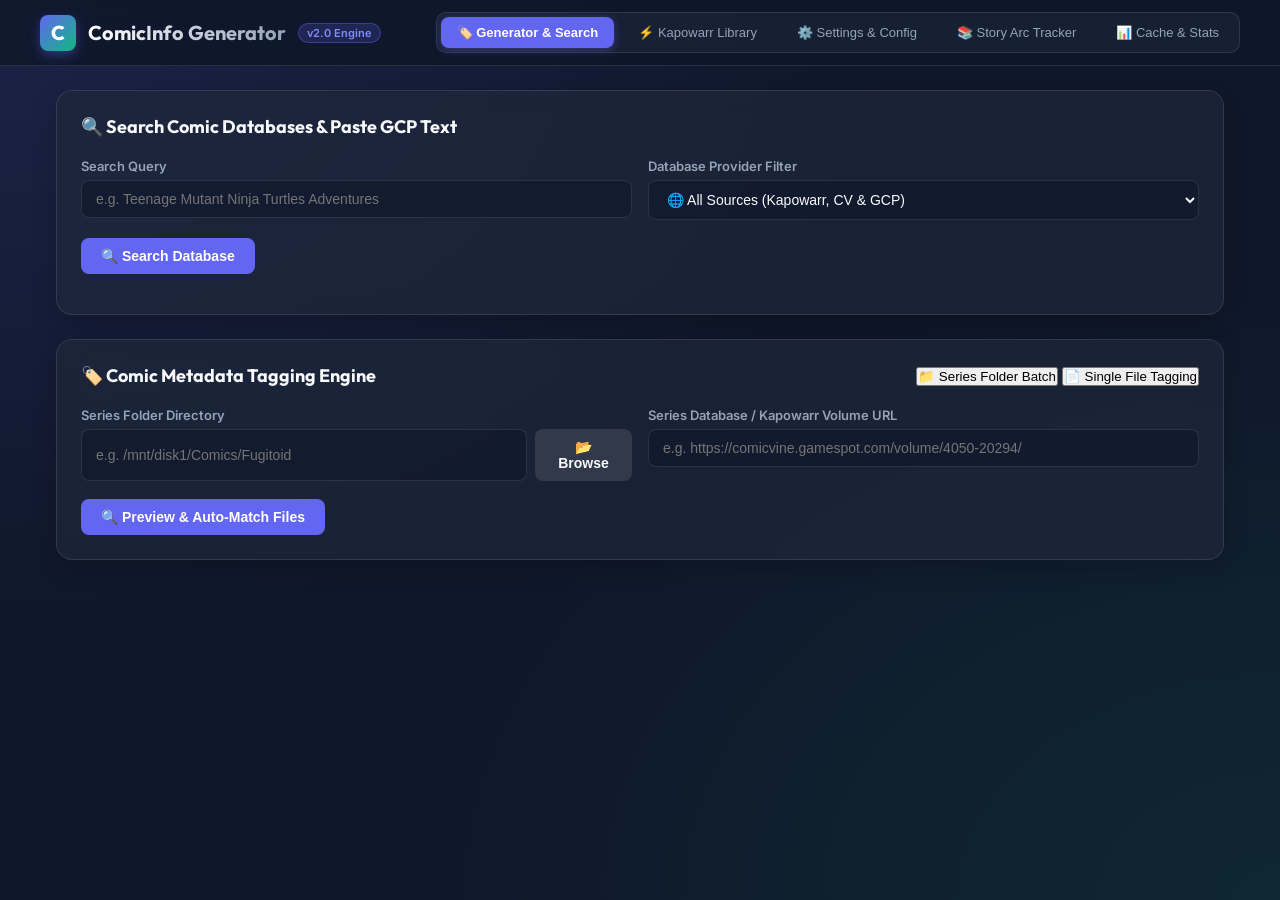
==== commit ac70dbe3: "Polish sub-tab mode toggle buttons with glassmorphism glow aesthetic" ====
--- a/static/index.html
+++ b/static/index.html
@@ -435,8 +435,8 @@
         <div class="card-header" style="flex-wrap: wrap; gap: 12px;">
           <div class="card-title">🏷️ Comic Metadata Tagging Engine</div>
           <div class="sub-tab-toggle">
-            <button id="btn-subtab-batch" class="sub-tab-btn active" onclick="switchTaggingMode('batch')">📁 Series Folder Batch</button>
-            <button id="btn-subtab-single" class="sub-tab-btn" onclick="switchTaggingMode('single')">📄 Single File</button>
+            <button id="btn-subtab-batch" class="sub-tab-btn active" onclick="switchTaggingMode('batch')"><span>📁</span> <span>Series Folder Batch</span></button>
+            <button id="btn-subtab-single" class="sub-tab-btn" onclick="switchTaggingMode('single')"><span>📄</span> <span>Single File Tagging</span></button>
           </div>
         </div>
 
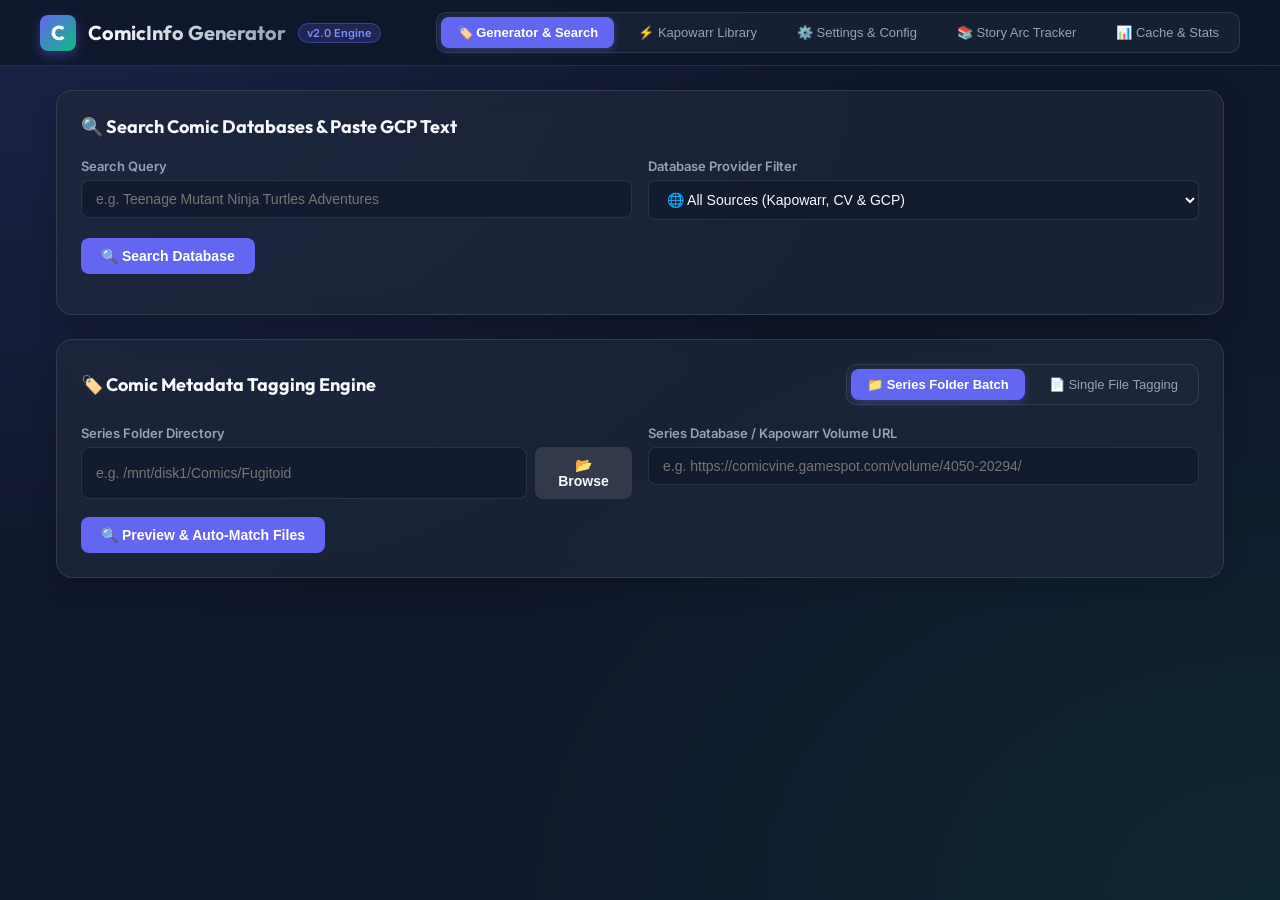
==== commit 02ef690a: "Use exact page nav tab buttons styling for mode toggle buttons" ====
--- a/static/index.html
+++ b/static/index.html
@@ -434,9 +434,9 @@
       <div id="tagging-engine-card" class="card">
         <div class="card-header" style="flex-wrap: wrap; gap: 12px;">
           <div class="card-title">🏷️ Comic Metadata Tagging Engine</div>
-          <div class="sub-tab-toggle">
-            <button id="btn-subtab-batch" class="sub-tab-btn active" onclick="switchTaggingMode('batch')"><span>📁</span> <span>Series Folder Batch</span></button>
-            <button id="btn-subtab-single" class="sub-tab-btn" onclick="switchTaggingMode('single')"><span>📄</span> <span>Single File Tagging</span></button>
+          <div class="nav-tabs">
+            <button id="btn-subtab-batch" class="tab-btn active" onclick="switchTaggingMode('batch')">📁 Series Folder Batch</button>
+            <button id="btn-subtab-single" class="tab-btn" onclick="switchTaggingMode('single')">📄 Single File Tagging</button>
           </div>
         </div>
 
